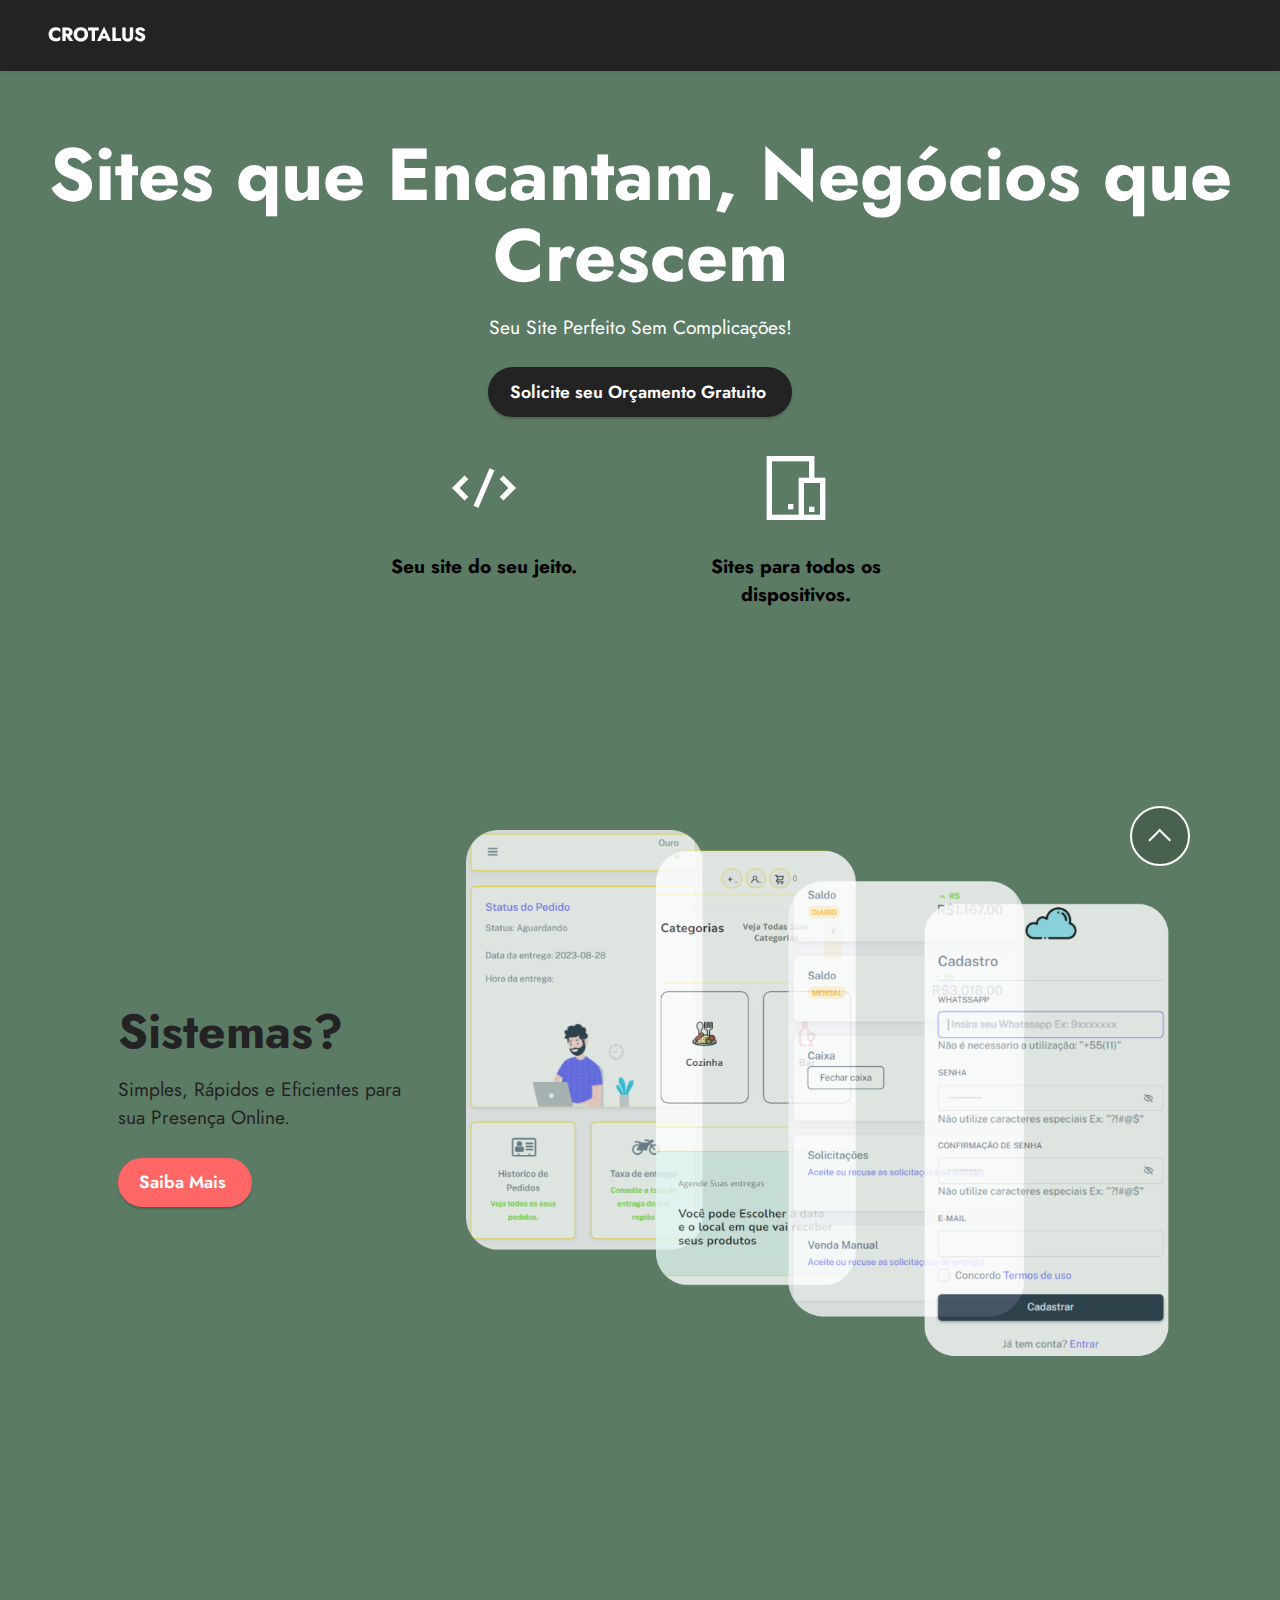
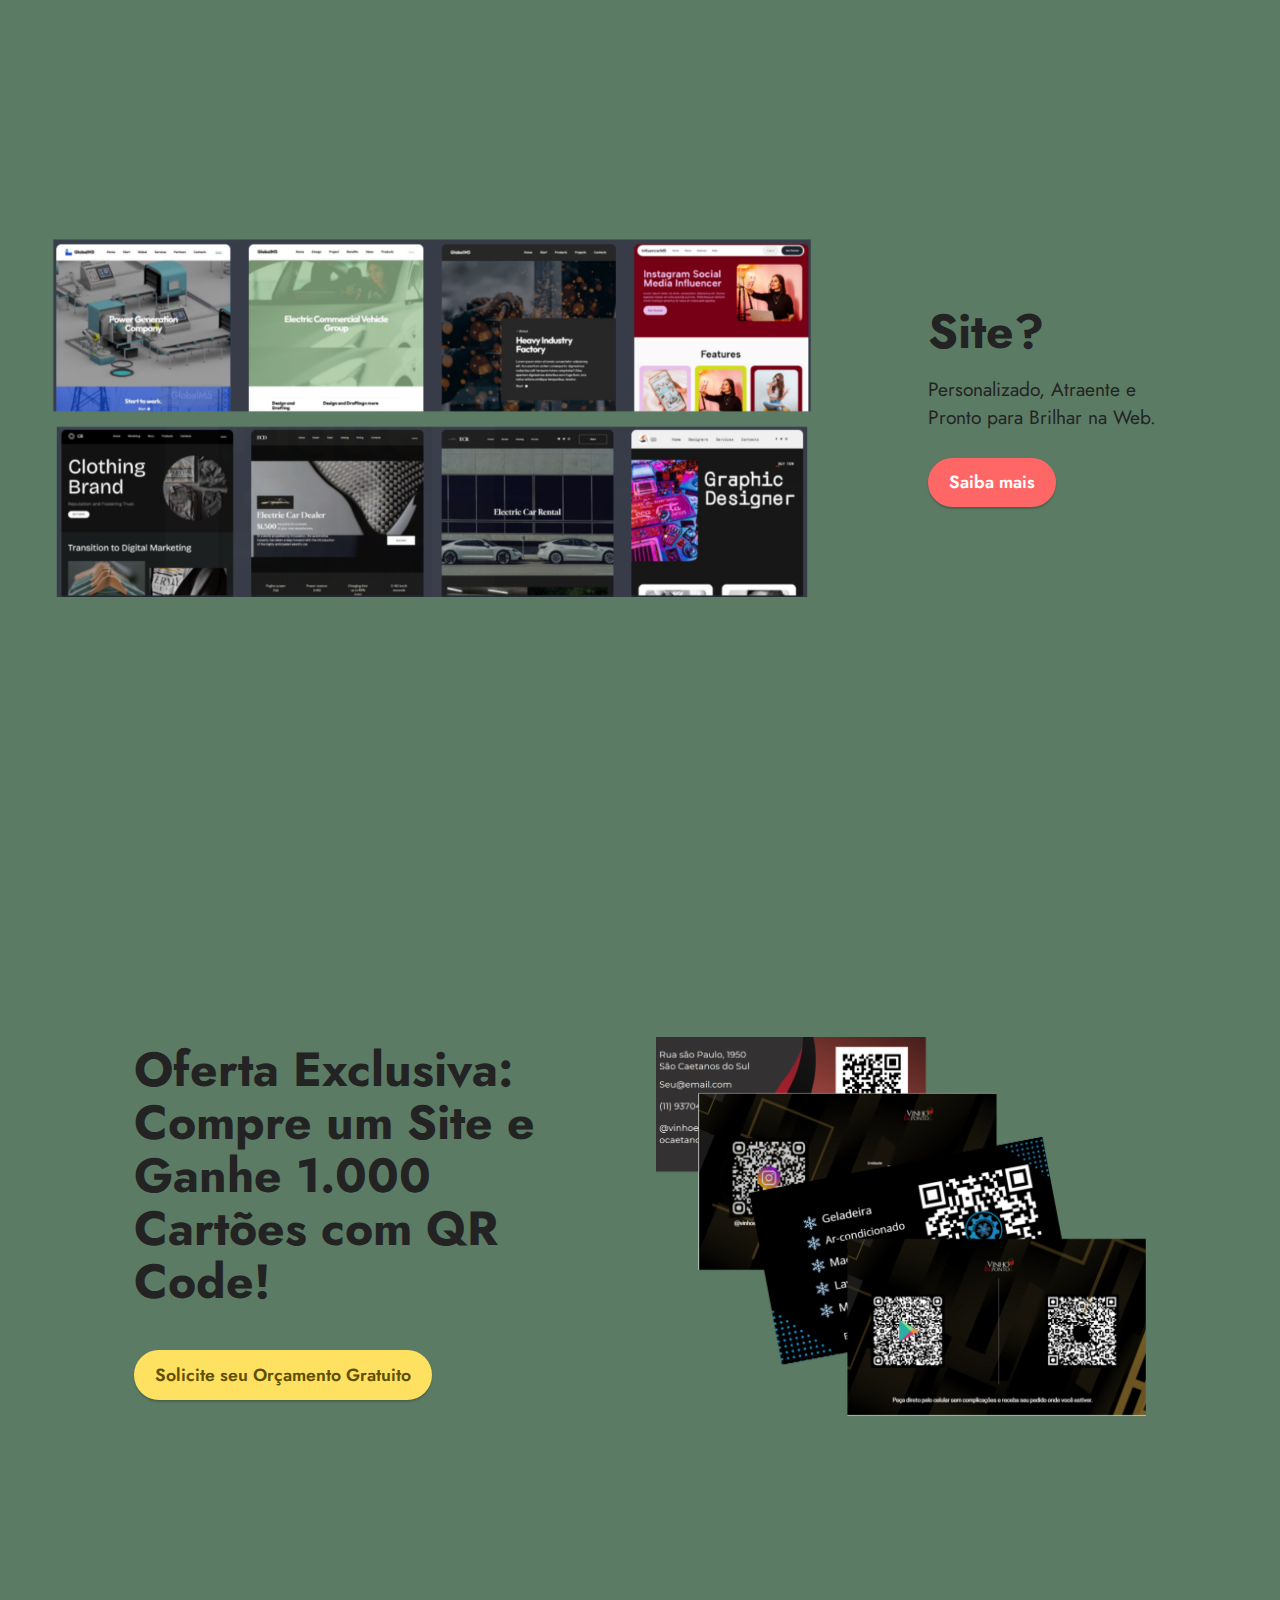
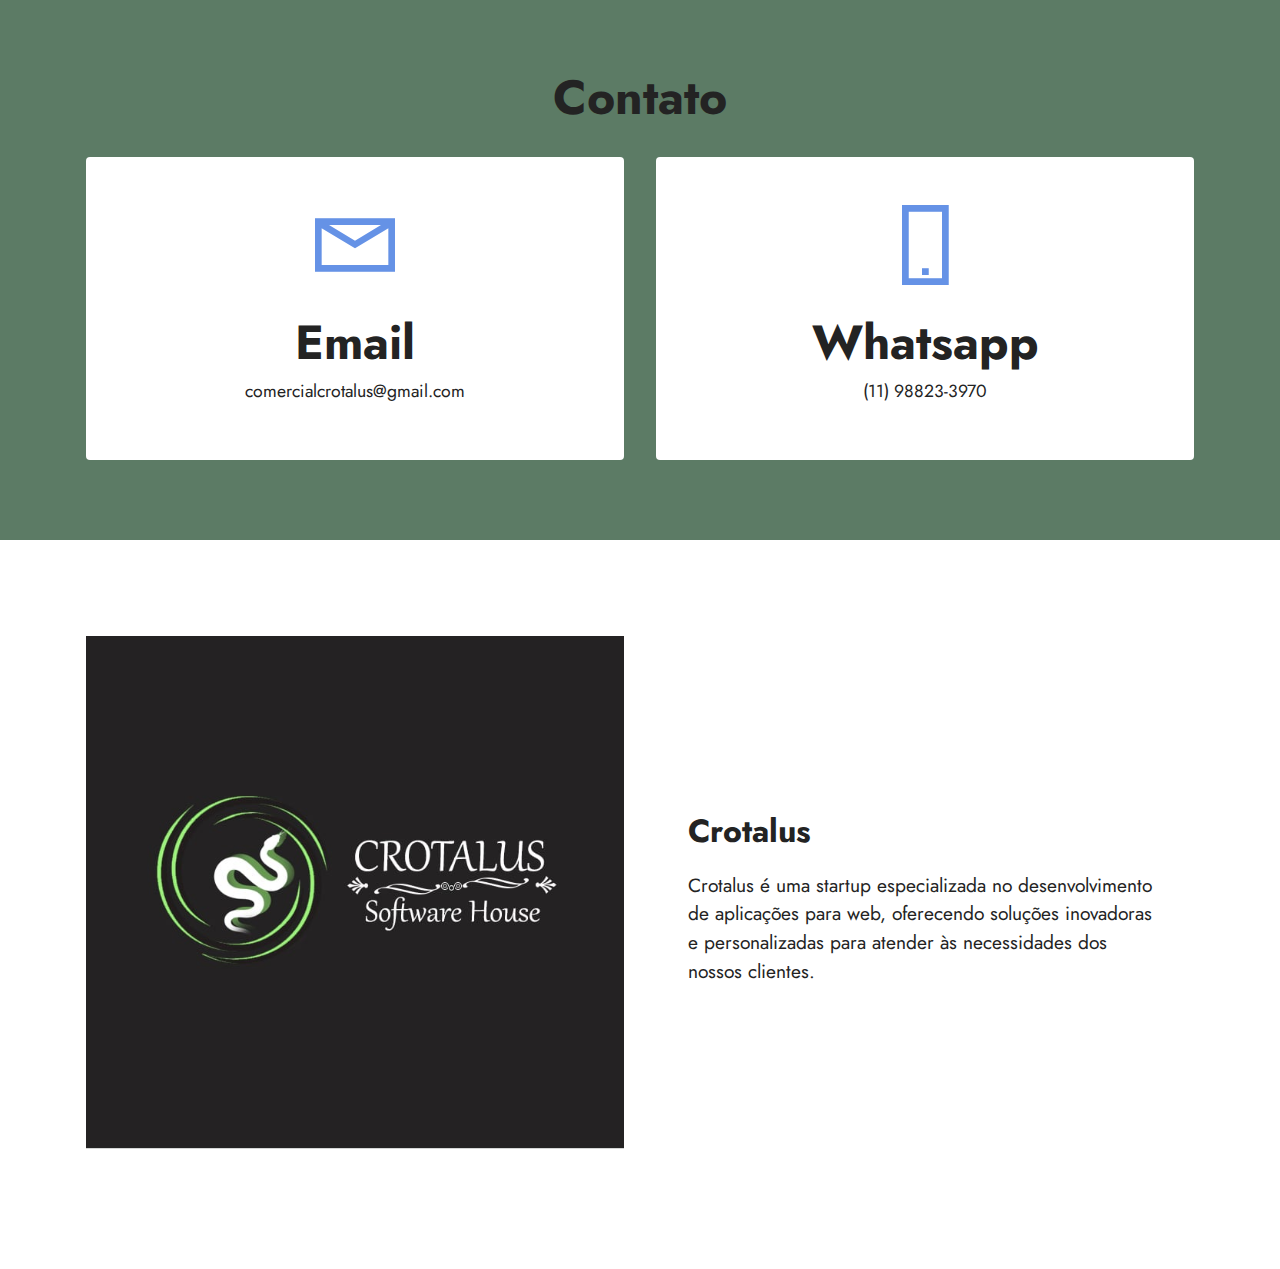
==== index.html @ 99570104 "Add files via upload" ====
<!DOCTYPE html>
<html  >
<head>
  <!-- Site made with Mobirise Website Builder v5.8.14, https://mobirise.com -->
  <meta charset="UTF-8">
  <meta http-equiv="X-UA-Compatible" content="IE=edge">
  <meta name="generator" content="Mobirise v5.8.14, mobirise.com">
  <meta name="viewport" content="width=device-width, initial-scale=1, minimum-scale=1">
  <link rel="shortcut icon" href="assets/images/logo.png" type="image/x-icon">
  <meta name="description" content="">
  
  
  <title>Crotalus</title>
  <link rel="stylesheet" href="assets/web/assets/mobirise-icons2/mobirise2.css">
  <link rel="stylesheet" href="assets/bootstrap/css/bootstrap.min.css">
  <link rel="stylesheet" href="assets/bootstrap/css/bootstrap-grid.min.css">
  <link rel="stylesheet" href="assets/bootstrap/css/bootstrap-reboot.min.css">
  <link rel="stylesheet" href="assets/animatecss/animate.css">
  <link rel="stylesheet" href="assets/dropdown/css/style.css">
  <link rel="stylesheet" href="assets/socicon/css/styles.css">
  <link rel="stylesheet" href="assets/theme/css/style.css">
  <link rel="preload" href="https://fonts.googleapis.com/css?family=Jost:100,200,300,400,500,600,700,800,900,100i,200i,300i,400i,500i,600i,700i,800i,900i&display=swap" as="style" onload="this.onload=null;this.rel='stylesheet'">
  <noscript><link rel="stylesheet" href="https://fonts.googleapis.com/css?family=Jost:100,200,300,400,500,600,700,800,900,100i,200i,300i,400i,500i,600i,700i,800i,900i&display=swap"></noscript>
  <link rel="preload" as="style" href="assets/mobirise/css/mbr-additional.css"><link rel="stylesheet" href="assets/mobirise/css/mbr-additional.css" type="text/css">

  
  
  
</head>
<body>
  
  <section data-bs-version="5.1" class="menu menu1 cid-ujg3u1qwdb" once="menu" id="menu1-0">
    

    <nav class="navbar navbar-dropdown navbar-fixed-top navbar-expand-lg">
        <div class="container-fluid">
            <div class="navbar-brand">
                
                <span class="navbar-caption-wrap"><a class="navbar-caption text-white text-primary display-7" href="index.html">CROTALUS</a></span>
            </div>
            <button class="navbar-toggler" type="button" data-toggle="collapse" data-bs-toggle="collapse" data-target="#navbarSupportedContent" data-bs-target="#navbarSupportedContent" aria-controls="navbarNavAltMarkup" aria-expanded="false" aria-label="Toggle navigation">
                <div class="hamburger">
                    <span></span>
                    <span></span>
                    <span></span>
                    <span></span>
                </div>
            </button>
         
        </div>
    </nav>
</section>

<section data-bs-version="5.1" class="header19 cid-ujg4X7g0yL" id="header19-1">

    

    
    

    <div class="container-fluid">
        <div class="media-container">
            <div class="col-md-12 align-center">
                <h1 class="mbr-section-title mbr-white mbr-bold mbr-fonts-style mb-3 display-1">Sites que Encantam, Negócios que Crescem</h1>
                <p class="mbr-text mbr-white mbr-fonts-style display-7">
                    Seu Site Perfeito Sem Complicações!
                </p>
                <div class="mbr-section-btn align-center"><a class="btn btn-black display-4" href="https://wa.me/11988233970?text=Tenho%20interesse%20em%20criar%20meu%20site">Solicite seu Orçamento Gratuito&nbsp;</a></div>

                <div class="row justify-content-center">
                    <div class="col-12 col-md-6 col-lg-3">
                        <div class="card-wrapper">
                            <div class="card-box align-center">
                                <span class="mbr-iconfont mobi-mbri-code mobi-mbri"></span>
                                <h4 class="card-title align-center mbr-black mbr-fonts-style display-7"><strong>Seu site do seu jeito.</strong><br><strong><br></strong></h4>
                            </div>
                        </div>
                    </div>
                    <div class="col-12 col-md-6 col-lg-3">
                        <div class="card-wrapper">
                            <div class="card-box align-center">
                                <span class="mbr-iconfont mobi-mbri-devices mobi-mbri" style="color: rgb(255, 255, 255); fill: rgb(255, 255, 255);"></span>
                                <h4 class="card-title align-center mbr-black mbr-fonts-style display-7"><strong>Sites para todos os dispositivos.</strong></h4>
                            </div>
                        </div>
                    </div>
                    
                    
                </div>
            </div>
        </div>
    </div>
</section>

<section data-bs-version="5.1" class="header14 cid-ujgrWVsLSY mbr-fullscreen" id="header14-2">

    

    
    

    <div class="container">
        <div class="row justify-content-center align-items-center">
            <div class="col-12 col-md-8 image-wrapper">
                <img src="assets/images/design-sem-nome-6.png" alt="Mobirise Website Builder">
            </div>
            <div class="col-12 col-md">
                <div class="text-wrapper">
                    <h1 class="mbr-section-title mbr-fonts-style mb-3 display-2"><strong>Sistemas?</strong></h1>
                    <p class="mbr-text mbr-fonts-style display-7">
                        Simples, Rápidos e Eficientes para sua Presença Online.</p>
                    <div class="mbr-section-btn mt-3"><a class="btn btn-secondary display-4" href="page1.html">Saiba Mais&nbsp;</a></div>
                </div>
            </div>
        </div>
    </div>
</section>

<section data-bs-version="5.1" class="header14 cid-ujgBYB47ic mbr-fullscreen" id="header14-3">

    

    
    

    <div class="container-fluid">
        <div class="row justify-content-center align-items-center">
            <div class="col-12 col-md-8 image-wrapper">
                <img src="assets/images/design-sem-nome-9.png" alt="Mobirise Website Builder">
            </div>
            <div class="col-12 col-md">
                <div class="text-wrapper">
                    <h1 class="mbr-section-title mbr-fonts-style mb-3 display-2">
                        <strong>Site?</strong></h1>
                    <p class="mbr-text mbr-fonts-style display-7">
                        Personalizado, Atraente e Pronto para Brilhar na Web.</p>
                    <div class="mbr-section-btn mt-3"><a class="btn btn-secondary display-4" href="page1.html">Saiba mais</a></div>
                </div>
            </div>
        </div>
    </div>
</section>

<section data-bs-version="5.1" class="features15 cid-ujgGBaRzGN" id="features16-5">

    

    
    
    <div class="container">
        <div class="content-wrapper">
            <div class="row align-items-center">
                <div class="col-12 col-lg">
                    <div class="text-wrapper">
                        <h6 class="card-title mbr-fonts-style display-2"><strong>Oferta Exclusiva: Compre um Site e Ganhe 1.000 Cartões com QR Code!</strong></h6>
                        <p class="mbr-text mbr-fonts-style mb-4 display-4"></p>
                        <div class="mbr-section-btn mt-3"><a class="btn btn-warning display-4" href="https://wa.me/11988233970?text=Tenho%20interesse%20em%20criar%20meu%20site">Solicite seu Orçamento Gratuito </a></div>
                    </div>
                </div>
                <div class="col-12 col-lg-6">
                    <div class="image-wrapper">
                        <img src="assets/images/design-sem-nome-11.png" alt="Mobirise Website Builder">
                    </div>
                </div>
            </div>
        </div>
    </div>
</section>

<section data-bs-version="5.1" class="contacts1 cid-ujhp2UwNqL" id="contacts1-7">

    

    
    
    <div class="container">
        <div class="mbr-section-head">
            <h3 class="mbr-section-title mbr-fonts-style align-center mb-0 display-2">
                <strong>Contato</strong></h3>
            
        </div>
        <div class="row justify-content-center mt-4">
            <div class="card col-12 col-lg-6">
                <div class="card-wrapper">
                    <div class="card-box align-center">
                        <div class="image-wrapper">
                            <span class="mbr-iconfont mobi-mbri-letter mobi-mbri"></span>
                        </div>
                        <h4 class="card-title mbr-fonts-style mb-2 display-2">
                            <strong>Email</strong>
                        </h4>
                        <p class="mbr-text mbr-fonts-style mb-2 display-4">
                            comercialcrotalus@gmail.com</p>
                        <h5 class="link mbr-fonts-style display-7"></h5>
                    </div>
                </div>
            </div>
            <div class="card col-12 col-lg-6">
                <div class="card-wrapper">
                    <div class="card-box align-center">
                        <div class="image-wrapper">
                            <span class="mbr-iconfont mobi-mbri-mobile-2 mobi-mbri"></span>
                        </div>
                        <h4 class="card-title mbr-fonts-style align-center mb-2 display-2"><strong>Whatsapp</strong></h4>
                        <p class="mbr-text mbr-fonts-style mb-2 display-4">(11) 98823-3970</p>
                        <h5 class="link mbr-black mbr-fonts-style display-7"></h5>
                    </div>
                </div>
            </div>
        </div>
    </div>
</section>

<section data-bs-version="5.1" class="image1 cid-ujhpdhNxj7" id="image1-8">
    

    
    

    <div class="container">
        <div class="row align-items-center">
            <div class="col-12 col-lg-6">
                <div class="image-wrapper">
                    <img src="assets/images/logo-preto-700x667.jpg" alt="Mobirise Website Builder">
                    <p class="mbr-description mbr-fonts-style pt-2 align-center display-4"></p>
                </div>
            </div>
            <div class="col-12 col-lg">
                <div class="text-wrapper">
                    <h3 class="mbr-section-title mbr-fonts-style mb-3 display-5">
                        <strong>Crotalus</strong></h3>
                    <p class="mbr-text mbr-fonts-style display-7">Crotalus é uma startup especializada no desenvolvimento de aplicações para web, oferecendo soluções inovadoras e personalizadas para atender às necessidades dos nossos clientes.</p>
                </div>
            </div>
        </div>
    </div>
 
 <div id="scrollToTop" class="scrollToTop mbr-arrow-up"><a style="text-align: center;"><i class="mbr-arrow-up-icon mbr-arrow-up-icon-cm cm-icon cm-icon-smallarrow-up"></i></a></div>
    <input name="animation" type="hidden">
  </body>
</html>
---- assets/web/assets/mobirise-icons2/mobirise2.css ----
@font-face {
  font-family: 'Moririse2';
  font-display: swap;
  src:  url('mobirise2.eot?f2bix4');
  src:  url('mobirise2.eot?f2bix4#iefix') format('embedded-opentype'),
    url('mobirise2.ttf?f2bix4') format('truetype'),
    url('mobirise2.woff?f2bix4') format('woff'),
    url('mobirise2.svg?f2bix4#mobirise2') format('svg');
  font-weight: normal;
  font-style: normal;
}

[class^="mobi-"], [class*=" mobi-"] {
  /* use !important to prevent issues with browser extensions that change fonts */
  font-family: 'Moririse2' !important;
  speak: none;
  font-style: normal;
  font-weight: normal;
  font-variant: normal;
  text-transform: none;
  line-height: 1;

  /* Better Font Rendering =========== */
  -webkit-font-smoothing: antialiased;
  -moz-osx-font-smoothing: grayscale;
}

.mobi-mbri-add-submenu:before {
  content: "\e900";
}
.mobi-mbri-alert:before {
  content: "\e901";
}
.mobi-mbri-align-center:before {
  content: "\e902";
}
.mobi-mbri-align-justify:before {
  content: "\e903";
}
.mobi-mbri-align-left:before {
  content: "\e904";
}
.mobi-mbri-align-right:before {
  content: "\e905";
}
.mobi-mbri-android:before {
  content: "\e906";
}
.mobi-mbri-apple:before {
  content: "\e907";
}
.mobi-mbri-arrow-down:before {
  content: "\e908";
}
.mobi-mbri-arrow-next:before {
  content: "\e909";
}
.mobi-mbri-arrow-prev:before {
  content: "\e90a";
}
.mobi-mbri-arrow-up:before {
  content: "\e90b";
}
.mobi-mbri-bold:before {
  content: "\e90c";
}
.mobi-mbri-bookmark:before {
  content: "\e90d";
}
.mobi-mbri-bootstrap:before {
  content: "\e90e";
}
.mobi-mbri-briefcase:before {
  content: "\e90f";
}
.mobi-mbri-browse:before {
  content: "\e910";
}
.mobi-mbri-bulleted-list:before {
  content: "\e911";
}
.mobi-mbri-calendar:before {
  content: "\e912";
}
.mobi-mbri-camera:before {
  content: "\e913";
}
.mobi-mbri-cart-add:before {
  content: "\e914";
}
.mobi-mbri-cart-full:before {
  content: "\e915";
}
.mobi-mbri-cash:before {
  content: "\e916";
}
.mobi-mbri-change-style:before {
  content: "\e917";
}
.mobi-mbri-chat:before {
  content: "\e918";
}
.mobi-mbri-clock:before {
  content: "\e919";
}
.mobi-mbri-close:before {
  content: "\e91a";
}
.mobi-mbri-cloud:before {
  content: "\e91b";
}
.mobi-mbri-code:before {
  content: "\e91c";
}
.mobi-mbri-contact-form:before {
  content: "\e91d";
}
.mobi-mbri-credit-card:before {
  content: "\e91e";
}
.mobi-mbri-cursor-click:before {
  content: "\e91f";
}
.mobi-mbri-cust-feedback:before {
  content: "\e920";
}
.mobi-mbri-database:before {
  content: "\e921";
}
.mobi-mbri-delivery:before {
  content: "\e922";
}
.mobi-mbri-desktop:before {
  content: "\e923";
}
.mobi-mbri-devices:before {
  content: "\e924";
}
.mobi-mbri-down:before {
  content: "\e925";
}
.mobi-mbri-download-2:before {
  content: "\e926";
}
.mobi-mbri-download:before {
  content: "\e927";
}
.mobi-mbri-drag-n-drop-2:before {
  content: "\e928";
}
.mobi-mbri-drag-n-drop:before {
  content: "\e929";
}
.mobi-mbri-edit-2:before {
  content: "\e92a";
}
.mobi-mbri-edit:before {
  content: "\e92b";
}
.mobi-mbri-error:before {
  content: "\e92c";
}
.mobi-mbri-extension:before {
  content: "\e92d";
}
.mobi-mbri-features:before {
  content: "\e92e";
}
.mobi-mbri-file:before {
  content: "\e92f";
}
.mobi-mbri-flag:before {
  content: "\e930";
}
.mobi-mbri-folder:before {
  content: "\e931";
}
.mobi-mbri-gift:before {
  content: "\e932";
}
.mobi-mbri-github:before {
  content: "\e933";
}
.mobi-mbri-globe-2:before {
  content: "\e934";
}
.mobi-mbri-globe:before {
  content: "\e935";
}
.mobi-mbri-growing-chart:before {
  content: "\e936";
}
.mobi-mbri-hearth:before {
  content: "\e937";
}
.mobi-mbri-help:before {
  content: "\e938";
}
.mobi-mbri-home:before {
  content: "\e939";
}
.mobi-mbri-hot-cup:before {
  content: "\e93a";
}
.mobi-mbri-idea:before {
  content: "\e93b";
}
.mobi-mbri-image-gallery:before {
  content: "\e93c";
}
.mobi-mbri-image-slider:before {
  content: "\e93d";
}
.mobi-mbri-info:before {
  content: "\e93e";
}
.mobi-mbri-italic:before {
  content: "\e93f";
}
.mobi-mbri-key:before {
  content: "\e940";
}
.mobi-mbri-laptop:before {
  content: "\e941";
}
.mobi-mbri-layers:before {
  content: "\e942";
}
.mobi-mbri-left-right:before {
  content: "\e943";
}
.mobi-mbri-left:before {
  content: "\e944";
}
.mobi-mbri-letter:before {
  content: "\e945";
}
.mobi-mbri-like:before {
  content: "\e946";
}
.mobi-mbri-link:before {
  content: "\e947";
}
.mobi-mbri-lock:before {
  content: "\e948";
}
.mobi-mbri-login:before {
  content: "\e949";
}
.mobi-mbri-logout:before {
  content: "\e94a";
}
.mobi-mbri-magic-stick:before {
  content: "\e94b";
}
.mobi-mbri-map-pin:before {
  content: "\e94c";
}
.mobi-mbri-menu:before {
  content: "\e94d";
}
.mobi-mbri-mobile-2:before {
  content: "\e94e";
}
.mobi-mbri-mobile-horizontal:before {
  content: "\e94f";
}
.mobi-mbri-mobile:before {
  content: "\e950";
}
.mobi-mbri-mobirise:before {
  content: "\e951";
}
.mobi-mbri-more-horizontal:before {
  content: "\e952";
}
.mobi-mbri-more-vertical:before {
  content: "\e953";
}
.mobi-mbri-music:before {
  content: "\e954";
}
.mobi-mbri-new-file:before {
  content: "\e955";
}
.mobi-mbri-numbered-list:before {
  content: "\e956";
}
.mobi-mbri-opened-folder:before {
  content: "\e957";
}
.mobi-mbri-pages:before {
  content: "\e958";
}
.mobi-mbri-paper-plane:before {
  content: "\e959";
}
.mobi-mbri-paperclip:before {
  content: "\e95a";
}
.mobi-mbri-phone:before {
  content: "\e95b";
}
.mobi-mbri-photo:before {
  content: "\e95c";
}
.mobi-mbri-photos:before {
  content: "\e95d";
}
.mobi-mbri-pin:before {
  content: "\e95e";
}
.mobi-mbri-play:before {
  content: "\e95f";
}
.mobi-mbri-plus:before {
  content: "\e960";
}
.mobi-mbri-preview:before {
  content: "\e961";
}
.mobi-mbri-print:before {
  content: "\e962";
}
.mobi-mbri-protect:before {
  content: "\e963";
}
.mobi-mbri-question:before {
  content: "\e964";
}
.mobi-mbri-quote-left:before {
  content: "\e965";
}
.mobi-mbri-quote-right:before {
  content: "\e966";
}
.mobi-mbri-redo:before {
  content: "\e967";
}
.mobi-mbri-refresh:before {
  content: "\e968";
}
.mobi-mbri-responsive-2:before {
  content: "\e969";
}
.mobi-mbri-responsive:before {
  content: "\e96a";
}
.mobi-mbri-right:before {
  content: "\e96b";
}
.mobi-mbri-rocket:before {
  content: "\e96c";
}
.mobi-mbri-sad-face:before {
  content: "\e96d";
}
.mobi-mbri-sale:before {
  content: "\e96e";
}
.mobi-mbri-save:before {
  content: "\e96f";
}
.mobi-mbri-search:before {
  content: "\e970";
}
.mobi-mbri-setting-2:before {
  content: "\e971";
}
.mobi-mbri-setting-3:before {
  content: "\e972";
}
.mobi-mbri-setting:before {
  content: "\e973";
}
.mobi-mbri-share:before {
  content: "\e974";
}
.mobi-mbri-shopping-bag:before {
  content: "\e975";
}
.mobi-mbri-shopping-basket:before {
  content: "\e976";
}
.mobi-mbri-shopping-cart:before {
  content: "\e977";
}
.mobi-mbri-sites:before {
  content: "\e978";
}
.mobi-mbri-smile-face:before {
  content: "\e979";
}
.mobi-mbri-speed:before {
  content: "\e97a";
}
.mobi-mbri-star:before {
  content: "\e97b";
}
.mobi-mbri-success:before {
  content: "\e97c";
}
.mobi-mbri-sun:before {
  content: "\e97d";
}
.mobi-mbri-sun2:before {
  content: "\e97e";
}
.mobi-mbri-tablet-vertical:before {
  content: "\e97f";
}
.mobi-mbri-tablet:before {
  content: "\e980";
}
.mobi-mbri-target:before {
  content: "\e981";
}
.mobi-mbri-timer:before {
  content: "\e982";
}
.mobi-mbri-to-ftp:before {
  content: "\e983";
}
.mobi-mbri-to-local-drive:before {
  content: "\e984";
}
.mobi-mbri-touch-swipe:before {
  content: "\e985";
}
.mobi-mbri-touch:before {
  content: "\e986";
}
.mobi-mbri-trash:before {
  content: "\e987";
}
.mobi-mbri-underline:before {
  content: "\e988";
}
.mobi-mbri-undo:before {
  content: "\e989";
}
.mobi-mbri-unlink:before {
  content: "\e98a";
}
.mobi-mbri-unlock:before {
  content: "\e98b";
}
.mobi-mbri-up-down:before {
  content: "\e98c";
}
.mobi-mbri-up:before {
  content: "\e98d";
}
.mobi-mbri-update:before {
  content: "\e98e";
}
.mobi-mbri-upload-2:before {
  content: "\e98f";
}
.mobi-mbri-upload:before {
  content: "\e990";
}
.mobi-mbri-user-2:before {
  content: "\e991";
}
.mobi-mbri-user:before {
  content: "\e992";
}
.mobi-mbri-users:before {
  content: "\e993";
}
.mobi-mbri-video-play:before {
  content: "\e994";
}
.mobi-mbri-video:before {
  content: "\e995";
}
.mobi-mbri-watch:before {
  content: "\e996";
}
.mobi-mbri-website-theme-2:before {
  content: "\e997";
}
.mobi-mbri-website-theme:before {
  content: "\e998";
}
.mobi-mbri-wifi:before {
  content: "\e999";
}
.mobi-mbri-windows:before {
  content: "\e99a";
}
.mobi-mbri-zoom-in:before {
  content: "\e99b";
}
.mobi-mbri-zoom-out:before {
  content: "\e99c";
}
---- assets/dropdown/css/style.css ----
.navbar-dropdown {
  left: 0;
  padding: 0;
  position: absolute;
  right: 0;
  top: 0;
  transition: all 0.45s ease;
  z-index: 1030;
  background: #282828; }
  .navbar-dropdown .navbar-logo {
    margin-right: 0.8rem;
    transition: margin 0.3s ease-in-out;
    vertical-align: middle; }
    .navbar-dropdown .navbar-logo img {
      height: 3.125rem;
      transition: all 0.3s ease-in-out; }
    .navbar-dropdown .navbar-logo.mbr-iconfont {
      font-size: 3.125rem;
      line-height: 3.125rem; }
  .navbar-dropdown .navbar-caption {
    font-weight: 700;
    white-space: normal;
    vertical-align: -4px;
    line-height: 3.125rem !important; }
    .navbar-dropdown .navbar-caption, .navbar-dropdown .navbar-caption:hover {
      color: inherit;
      text-decoration: none; }
  .navbar-dropdown .mbr-iconfont + .navbar-caption {
    vertical-align: -1px; }
  .navbar-dropdown.navbar-fixed-top {
    position: fixed; }
  .navbar-dropdown .navbar-brand span {
    vertical-align: -4px; }
  .navbar-dropdown.bg-color.transparent {
    background: none; }
  .navbar-dropdown.navbar-short .navbar-brand {
    padding: 0.625rem 0; }
    .navbar-dropdown.navbar-short .navbar-brand span {
      vertical-align: -1px; }
  .navbar-dropdown.navbar-short .navbar-caption {
    line-height: 2.375rem !important;
    vertical-align: -2px; }
  .navbar-dropdown.navbar-short .navbar-logo {
    margin-right: 0.5rem; }
    .navbar-dropdown.navbar-short .navbar-logo img {
      height: 2.375rem; }
    .navbar-dropdown.navbar-short .navbar-logo.mbr-iconfont {
      font-size: 2.375rem;
      line-height: 2.375rem; }
  .navbar-dropdown.navbar-short .mbr-table-cell {
    height: 3.625rem; }
  .navbar-dropdown .navbar-close {
    left: 0.6875rem;
    position: fixed;
    top: 0.75rem;
    z-index: 1000; }
  .navbar-dropdown .hamburger-icon {
    content: "";
    display: inline-block;
    vertical-align: middle;
    width: 16px;
    -webkit-box-shadow: 0 -6px 0 1px #282828,0 0 0 1px #282828,0 6px 0 1px #282828;
    -moz-box-shadow: 0 -6px 0 1px #282828,0 0 0 1px #282828,0 6px 0 1px #282828;
    box-shadow: 0 -6px 0 1px #282828,0 0 0 1px #282828,0 6px 0 1px #282828; }

.dropdown-menu .dropdown-toggle[data-toggle="dropdown-submenu"]::after {
  border-bottom: 0.35em solid transparent;
  border-left: 0.35em solid;
  border-right: 0;
  border-top: 0.35em solid transparent;
  margin-left: 0.3rem; }

.dropdown-menu .dropdown-item:focus {
  outline: 0; }

.nav-dropdown {
  font-size: 0.75rem;
  font-weight: 500;
  height: auto !important; }
  .nav-dropdown .nav-btn {
    padding-left: 1rem; }
  .nav-dropdown .link {
    margin: .667em 1.667em;
    font-weight: 500;
    padding: 0;
    transition: color .2s ease-in-out; }
    .nav-dropdown .link.dropdown-toggle {
      margin-right: 2.583em; }
      .nav-dropdown .link.dropdown-toggle::after {
        margin-left: .25rem;
        border-top: 0.35em solid;
        border-right: 0.35em solid transparent;
        border-left: 0.35em solid transparent;
        border-bottom: 0; }
      .nav-dropdown .link.dropdown-toggle[aria-expanded="true"] {
        margin: 0;
        padding: 0.667em 3.263em  0.667em 1.667em; }
  .nav-dropdown .link::after,
  .nav-dropdown .dropdown-item::after {
    color: inherit; }
  .nav-dropdown .btn {
    font-size: 0.75rem;
    font-weight: 700;
    letter-spacing: 0;
    margin-bottom: 0;
    padding-left: 1.25rem;
    padding-right: 1.25rem; }
  .nav-dropdown .dropdown-menu {
    border-radius: 0;
    border: 0;
    left: 0;
    margin: 0;
    padding-bottom: 1.25rem;
    padding-top: 1.25rem;
    position: relative; }
  .nav-dropdown .dropdown-submenu {
    margin-left: 0.125rem;
    top: 0; }
  .nav-dropdown .dropdown-item {
    font-weight: 500;
    line-height: 2;
    padding: 0.3846em 4.615em 0.3846em 1.5385em;
    position: relative;
    transition: color .2s ease-in-out, background-color .2s ease-in-out; }
    .nav-dropdown .dropdown-item::after {
      margin-top: -0.3077em;
      position: absolute;
      right: 1.1538em;
      top: 50%; }
    .nav-dropdown .dropdown-item:focus, .nav-dropdown .dropdown-item:hover {
      background: none; }

@media (max-width: 767px) {
  .nav-dropdown.navbar-toggleable-sm {
    bottom: 0;
    display: none;
    left: 0;
    overflow-x: hidden;
    position: fixed;
    top: 0;
    transform: translateX(-100%);
    -ms-transform: translateX(-100%);
    -webkit-transform: translateX(-100%);
    width: 18.75rem;
    z-index: 999; } }
.nav-dropdown.navbar-toggleable-xl {
  bottom: 0;
  display: none;
  left: 0;
  overflow-x: hidden;
  position: fixed;
  top: 0;
  transform: translateX(-100%);
  -ms-transform: translateX(-100%);
  -webkit-transform: translateX(-100%);
  width: 18.75rem;
  z-index: 999; }

.nav-dropdown-sm {
  display: block !important;
  overflow-x: hidden;
  overflow: auto;
  padding-top: 3.875rem; }
  .nav-dropdown-sm::after {
    content: "";
    display: block;
    height: 3rem;
    width: 100%; }
  .nav-dropdown-sm.collapse.in ~ .navbar-close {
    display: block !important; }
  .nav-dropdown-sm.collapsing, .nav-dropdown-sm.collapse.in {
    transform: translateX(0);
    -ms-transform: translateX(0);
    -webkit-transform: translateX(0);
    transition: all 0.25s ease-out;
    -webkit-transition: all 0.25s ease-out;
    background: #282828; }
  .nav-dropdown-sm.collapsing[aria-expanded="false"] {
    transform: translateX(-100%);
    -ms-transform: translateX(-100%);
    -webkit-transform: translateX(-100%); }
  .nav-dropdown-sm .nav-item {
    display: block;
    margin-left: 0 !important;
    padding-left: 0; }
  .nav-dropdown-sm .link,
  .nav-dropdown-sm .dropdown-item {
    border-top: 1px dotted rgba(255, 255, 255, 0.1);
    font-size: 0.8125rem;
    line-height: 1.6;
    margin: 0 !important;
    padding: 0.875rem 2.4rem 0.875rem 1.5625rem !important;
    position: relative;
    white-space: normal; }
    .nav-dropdown-sm .link:focus, .nav-dropdown-sm .link:hover,
    .nav-dropdown-sm .dropdown-item:focus,
    .nav-dropdown-sm .dropdown-item:hover {
      background: rgba(0, 0, 0, 0.2) !important;
      color: #c0a375; }
  .nav-dropdown-sm .nav-btn {
    position: relative;
    padding: 1.5625rem 1.5625rem 0 1.5625rem; }
    .nav-dropdown-sm .nav-btn::before {
      border-top: 1px dotted rgba(255, 255, 255, 0.1);
      content: "";
      left: 0;
      position: absolute;
      top: 0;
      width: 100%; }
    .nav-dropdown-sm .nav-btn + .nav-btn {
      padding-top: 0.625rem; }
      .nav-dropdown-sm .nav-btn + .nav-btn::before {
        display: none; }
  .nav-dropdown-sm .btn {
    padding: 0.625rem 0; }
  .nav-dropdown-sm .dropdown-toggle[data-toggle="dropdown-submenu"]::after {
    margin-left: .25rem;
    border-top: 0.35em solid;
    border-right: 0.35em solid transparent;
    border-left: 0.35em solid transparent;
    border-bottom: 0; }
  .nav-dropdown-sm .dropdown-toggle[data-toggle="dropdown-submenu"][aria-expanded="true"]::after {
    border-top: 0;
    border-right: 0.35em solid transparent;
    border-left: 0.35em solid transparent;
    border-bottom: 0.35em solid; }
  .nav-dropdown-sm .dropdown-menu {
    margin: 0;
    padding: 0;
    position: relative;
    top: 0;
    left: 0;
    width: 100%;
    border: 0;
    float: none;
    border-radius: 0;
    background: none; }
  .nav-dropdown-sm .dropdown-submenu {
    left: 100%;
    margin-left: 0.125rem;
    margin-top: -1.25rem;
    top: 0; }

.navbar-toggleable-sm .nav-dropdown .dropdown-menu {
  position: absolute; }

.navbar-toggleable-sm .nav-dropdown .dropdown-submenu {
  left: 100%;
  margin-left: 0.125rem;
  margin-top: -1.25rem;
  top: 0; }

.navbar-toggleable-sm.opened .nav-dropdown .dropdown-menu {
  position: relative; }

.navbar-toggleable-sm.opened .nav-dropdown .dropdown-submenu {
  left: 0;
  margin-left: 00rem;
  margin-top: 0rem;
  top: 0; }

.is-builder .nav-dropdown.collapsing {
  transition: none !important; }
---- assets/socicon/css/styles.css ----
@charset "UTF-8";

@font-face {
  font-family: 'Socicon';
  src:  url('../fonts/socicon.eot');
  src:  url('../fonts/socicon.eot?#iefix') format('embedded-opentype'),
    url('../fonts/socicon.woff2') format('woff2'),
    url('../fonts/socicon.ttf') format('truetype'),
    url('../fonts/socicon.woff') format('woff'),
    url('../fonts/socicon.svg#socicon') format('svg');
  font-weight: normal;
  font-style: normal;
  font-display: swap;
}

[data-icon]:before {
  font-family: "socicon" !important;
  content: attr(data-icon);
  font-style: normal !important;
  font-weight: normal !important;
  font-variant: normal !important;
  text-transform: none !important;
  speak: none;
  line-height: 1;
  -webkit-font-smoothing: antialiased;
  -moz-osx-font-smoothing: grayscale;
}

[class^="socicon-"], [class*=" socicon-"] {
  /* use !important to prevent issues with browser extensions that change fonts */
  font-family: 'Socicon' !important;
  speak: none;
  font-style: normal;
  font-weight: normal;
  font-variant: normal;
  text-transform: none;
  line-height: 1;

  /* Better Font Rendering =========== */
  -webkit-font-smoothing: antialiased;
  -moz-osx-font-smoothing: grayscale;
}

.socicon-eitaa:before {
  content: "\e97c";
}
.socicon-soroush:before {
  content: "\e97d";
}
.socicon-bale:before {
  content: "\e97e";
}
.socicon-zazzle:before {
  content: "\e97b";
}
.socicon-society6:before {
  content: "\e97a";
}
.socicon-redbubble:before {
  content: "\e979";
}
.socicon-avvo:before {
  content: "\e978";
}
.socicon-stitcher:before {
  content: "\e977";
}
.socicon-googlehangouts:before {
  content: "\e974";
}
.socicon-dlive:before {
  content: "\e975";
}
.socicon-vsco:before {
  content: "\e976";
}
.socicon-flipboard:before {
  content: "\e973";
}
.socicon-ubuntu:before {
  content: "\e958";
}
.socicon-artstation:before {
  content: "\e959";
}
.socicon-invision:before {
  content: "\e95a";
}
.socicon-torial:before {
  content: "\e95b";
}
.socicon-collectorz:before {
  content: "\e95c";
}
.socicon-seenthis:before {
  content: "\e95d";
}
.socicon-googleplaymusic:before {
  content: "\e95e";
}
.socicon-debian:before {
  content: "\e95f";
}
.socicon-filmfreeway:before {
  content: "\e960";
}
.socicon-gnome:before {
  content: "\e961";
}
.socicon-itchio:before {
  content: "\e962";
}
.socicon-jamendo:before {
  content: "\e963";
}
.socicon-mix:before {
  content: "\e964";
}
.socicon-sharepoint:before {
  content: "\e965";
}
.socicon-tinder:before {
  content: "\e966";
}
.socicon-windguru:before {
  content: "\e967";
}
.socicon-cdbaby:before {
  content: "\e968";
}
.socicon-elementaryos:before {
  content: "\e969";
}
.socicon-stage32:before {
  content: "\e96a";
}
.socicon-tiktok:before {
  content: "\e96b";
}
.socicon-gitter:before {
  content: "\e96c";
}
.socicon-letterboxd:before {
  content: "\e96d";
}
.socicon-threema:before {
  content: "\e96e";
}
.socicon-splice:before {
  content: "\e96f";
}
.socicon-metapop:before {
  content: "\e970";
}
.socicon-naver:before {
  content: "\e971";
}
.socicon-remote:before {
  content: "\e972";
}
.socicon-internet:before {
  content: "\e957";
}
.socicon-moddb:before {
  content: "\e94b";
}
.socicon-indiedb:before {
  content: "\e94c";
}
.socicon-traxsource:before {
  content: "\e94d";
}
.socicon-gamefor:before {
  content: "\e94e";
}
.socicon-pixiv:before {
  content: "\e94f";
}
.socicon-myanimelist:before {
  content: "\e950";
}
.socicon-blackberry:before {
  content: "\e951";
}
.socicon-wickr:before {
  content: "\e952";
}
.socicon-spip:before {
  content: "\e953";
}
.socicon-napster:before {
  content: "\e954";
}
.socicon-beatport:before {
  content: "\e955";
}
.socicon-hackerone:before {
  content: "\e956";
}
.socicon-hackernews:before {
  content: "\e946";
}
.socicon-smashwords:before {
  content: "\e947";
}
.socicon-kobo:before {
  content: "\e948";
}
.socicon-bookbub:before {
  content: "\e949";
}
.socicon-mailru:before {
  content: "\e94a";
}
.socicon-gitlab:before {
  content: "\e945";
}
.socicon-instructables:before {
  content: "\e944";
}
.socicon-portfolio:before {
  content: "\e943";
}
.socicon-codered:before {
  content: "\e940";
}
.socicon-origin:before {
  content: "\e941";
}
.socicon-nextdoor:before {
  content: "\e942";
}
.socicon-udemy:before {
  content: "\e93f";
}
.socicon-livemaster:before {
  content: "\e93e";
}
.socicon-crunchbase:before {
  content: "\e93b";
}
.socicon-homefy:before {
  content: "\e93c";
}
.socicon-calendly:before {
  content: "\e93d";
}
.socicon-realtor:before {
  content: "\e90f";
}
.socicon-tidal:before {
  content: "\e910";
}
.socicon-qobuz:before {
  content: "\e911";
}
.socicon-natgeo:before {
  content: "\e912";
}
.socicon-mastodon:before {
  content: "\e913";
}
.socicon-unsplash:before {
  content: "\e914";
}
.socicon-homeadvisor:before {
  content: "\e915";
}
.socicon-angieslist:before {
  content: "\e916";
}
.socicon-codepen:before {
  content: "\e917";
}
.socicon-slack:before {
  content: "\e918";
}
.socicon-openaigym:before {
  content: "\e919";
}
.socicon-logmein:before {
  content: "\e91a";
}
.socicon-fiverr:before {
  content: "\e91b";
}
.socicon-gotomeeting:before {
  content: "\e91c";
}
.socicon-aliexpress:before {
  content: "\e91d";
}
.socicon-guru:before {
  content: "\e91e";
}
.socicon-appstore:before {
  content: "\e91f";
}
.socicon-homes:before {
  content: "\e920";
}
.socicon-zoom:before {
  content: "\e921";
}
.socicon-alibaba:before {
  content: "\e922";
}
.socicon-craigslist:before {
  content: "\e923";
}
.socicon-wix:before {
  content: "\e924";
}
.socicon-redfin:before {
  content: "\e925";
}
.socicon-googlecalendar:before {
  content: "\e926";
}
.socicon-shopify:before {
  content: "\e927";
}
.socicon-freelancer:before {
  content: "\e928";
}
.socicon-seedrs:before {
  content: "\e929";
}
.socicon-bing:before {
  content: "\e92a";
}
.socicon-doodle:before {
  content: "\e92b";
}
.socicon-bonanza:before {
  content: "\e92c";
}
.socicon-squarespace:before {
  content: "\e92d";
}
.socicon-toptal:before {
  content: "\e92e";
}
.socicon-gust:before {
  content: "\e92f";
}
.socicon-ask:before {
  content: "\e930";
}
.socicon-trulia:before {
  content: "\e931";
}
.socicon-loomly:before {
  content: "\e932";
}
.socicon-ghost:before {
  content: "\e933";
}
.socicon-upwork:before {
  content: "\e934";
}
.socicon-fundable:before {
  content: "\e935";
}
.socicon-booking:before {
  content: "\e936";
}
.socicon-googlemaps:before {
  content: "\e937";
}
.socicon-zillow:before {
  content: "\e938";
}
.socicon-niconico:before {
  content: "\e939";
}
.socicon-toneden:before {
  content: "\e93a";
}
.socicon-augment:before {
  content: "\e908";
}
.socicon-bitbucket:before {
  content: "\e909";
}
.socicon-fyuse:before {
  content: "\e90a";
}
.socicon-yt-gaming:before {
  content: "\e90b";
}
.socicon-sketchfab:before {
  content: "\e90c";
}
.socicon-mobcrush:before {
  content: "\e90d";
}
.socicon-microsoft:before {
  content: "\e90e";
}
.socicon-pandora:before {
  content: "\e907";
}
.socicon-messenger:before {
  content: "\e906";
}
.socicon-gamewisp:before {
  content: "\e905";
}
.socicon-bloglovin:before {
  content: "\e904";
}
.socicon-tunein:before {
  content: "\e903";
}
.socicon-gamejolt:before {
  content: "\e901";
}
.socicon-trello:before {
  content: "\e902";
}
.socicon-spreadshirt:before {
  content: "\e900";
}
.socicon-500px:before {
  content: "\e000";
}
.socicon-8tracks:before {
  content: "\e001";
}
.socicon-airbnb:before {
  content: "\e002";
}
.socicon-alliance:before {
  content: "\e003";
}
.socicon-amazon:before {
  content: "\e004";
}
.socicon-amplement:before {
  content: "\e005";
}
.socicon-android:before {
  content: "\e006";
}
.socicon-angellist:before {
  content: "\e007";
}
.socicon-apple:before {
  content: "\e008";
}
.socicon-appnet:before {
  content: "\e009";
}
.socicon-baidu:before {
  content: "\e00a";
}
.socicon-bandcamp:before {
  content: "\e00b";
}
.socicon-battlenet:before {
  content: "\e00c";
}
.socicon-mixer:before {
  content: "\e00d";
}
.socicon-bebee:before {
  content: "\e00e";
}
.socicon-bebo:before {
  content: "\e00f";
}
.socicon-behance:before {
  content: "\e010";
}
.socicon-blizzard:before {
  content: "\e011";
}
.socicon-blogger:before {
  content: "\e012";
}
.socicon-buffer:before {
  content: "\e013";
}
.socicon-chrome:before {
  content: "\e014";
}
.socicon-coderwall:before {
  content: "\e015";
}
.socicon-curse:before {
  content: "\e016";
}
.socicon-dailymotion:before {
  content: "\e017";
}
.socicon-deezer:before {
  content: "\e018";
}
.socicon-delicious:before {
  content: "\e019";
}
.socicon-deviantart:before {
  content: "\e01a";
}
.socicon-diablo:before {
  content: "\e01b";
}
.socicon-digg:before {
  content: "\e01c";
}
.socicon-discord:before {
  content: "\e01d";
}
.socicon-disqus:before {
  content: "\e01e";
}
.socicon-douban:before {
  content: "\e01f";
}
.socicon-draugiem:before {
  content: "\e020";
}
.socicon-dribbble:before {
  content: "\e021";
}
.socicon-drupal:before {
  content: "\e022";
}
.socicon-ebay:before {
  content: "\e023";
}
.socicon-ello:before {
  content: "\e024";
}
.socicon-endomodo:before {
  content: "\e025";
}
.socicon-envato:before {
  content: "\e026";
}
.socicon-etsy:before {
  content: "\e027";
}
.socicon-facebook:before {
  content: "\e028";
}
.socicon-feedburner:before {
  content: "\e029";
}
.socicon-filmweb:before {
  content: "\e02a";
}
.socicon-firefox:before {
  content: "\e02b";
}
.socicon-flattr:before {
  content: "\e02c";
}
.socicon-flickr:before {
  content: "\e02d";
}
.socicon-formulr:before {
  content: "\e02e";
}
.socicon-forrst:before {
  content: "\e02f";
}
.socicon-foursquare:before {
  content: "\e030";
}
.socicon-friendfeed:before {
  content: "\e031";
}
.socicon-github:before {
  content: "\e032";
}
.socicon-goodreads:before {
  content: "\e033";
}
.socicon-google:before {
  content: "\e034";
}
.socicon-googlescholar:before {
  content: "\e035";
}
.socicon-googlegroups:before {
  content: "\e036";
}
.socicon-googlephotos:before {
  content: "\e037";
}
.socicon-googleplus:before {
  content: "\e038";
}
.socicon-grooveshark:before {
  content: "\e039";
}
.socicon-hackerrank:before {
  content: "\e03a";
}
.socicon-hearthstone:before {
  content: "\e03b";
}
.socicon-hellocoton:before {
  content: "\e03c";
}
.socicon-heroes:before {
  content: "\e03d";
}
.socicon-smashcast:before {
  content: "\e03e";
}
.socicon-horde:before {
  content: "\e03f";
}
.socicon-houzz:before {
  content: "\e040";
}
.socicon-icq:before {
  content: "\e041";
}
.socicon-identica:before {
  content: "\e042";
}
.socicon-imdb:before {
  content: "\e043";
}
.socicon-instagram:before {
  content: "\e044";
}
.socicon-issuu:before {
  content: "\e045";
}
.socicon-istock:before {
  content: "\e046";
}
.socicon-itunes:before {
  content: "\e047";
}
.socicon-keybase:before {
  content: "\e048";
}
.socicon-lanyrd:before {
  content: "\e049";
}
.socicon-lastfm:before {
  content: "\e04a";
}
.socicon-line:before {
  content: "\e04b";
}
.socicon-linkedin:before {
  content: "\e04c";
}
.socicon-livejournal:before {
  content: "\e04d";
}
.socicon-lyft:before {
  content: "\e04e";
}
.socicon-macos:before {
  content: "\e04f";
}
.socicon-mail:before {
  content: "\e050";
}
.socicon-medium:before {
  content: "\e051";
}
.socicon-meetup:before {
  content: "\e052";
}
.socicon-mixcloud:before {
  content: "\e053";
}
.socicon-modelmayhem:before {
  content: "\e054";
}
.socicon-mumble:before {
  content: "\e055";
}
.socicon-myspace:before {
  content: "\e056";
}
.socicon-newsvine:before {
  content: "\e057";
}
.socicon-nintendo:before {
  content: "\e058";
}
.socicon-npm:before {
  content: "\e059";
}
.socicon-odnoklassniki:before {
  content: "\e05a";
}
.socicon-openid:before {
  content: "\e05b";
}
.socicon-opera:before {
  content: "\e05c";
}
.socicon-outlook:before {
  content: "\e05d";
}
.socicon-overwatch:before {
  content: "\e05e";
}
.socicon-patreon:before {
  content: "\e05f";
}
.socicon-paypal:before {
  content: "\e060";
}
.socicon-periscope:before {
  content: "\e061";
}
.socicon-persona:before {
  content: "\e062";
}
.socicon-pinterest:before {
  content: "\e063";
}
.socicon-play:before {
  content: "\e064";
}
.socicon-player:before {
  content: "\e065";
}
.socicon-playstation:before {
  content: "\e066";
}
.socicon-pocket:before {
  content: "\e067";
}
.socicon-qq:before {
  content: "\e068";
}
.socicon-quora:before {
  content: "\e069";
}
.socicon-raidcall:before {
  content: "\e06a";
}
.socicon-ravelry:before {
  content: "\e06b";
}
.socicon-reddit:before {
  content: "\e06c";
}
.socicon-renren:before {
  content: "\e06d";
}
.socicon-researchgate:before {
  content: "\e06e";
}
.socicon-residentadvisor:before {
  content: "\e06f";
}
.socicon-reverbnation:before {
  content: "\e070";
}
.socicon-rss:before {
  content: "\e071";
}
.socicon-sharethis:before {
  content: "\e072";
}
.socicon-skype:before {
  content: "\e073";
}
.socicon-slideshare:before {
  content: "\e074";
}
.socicon-smugmug:before {
  content: "\e075";
}
.socicon-snapchat:before {
  content: "\e076";
}
.socicon-songkick:before {
  content: "\e077";
}
.socicon-soundcloud:before {
  content: "\e078";
}
.socicon-spotify:before {
  content: "\e079";
}
.socicon-stackexchange:before {
  content: "\e07a";
}
.socicon-stackoverflow:before {
  content: "\e07b";
}
.socicon-starcraft:before {
  content: "\e07c";
}
.socicon-stayfriends:before {
  content: "\e07d";
}
.socicon-steam:before {
  content: "\e07e";
}
.socicon-storehouse:before {
  content: "\e07f";
}
.socicon-strava:before {
  content: "\e080";
}
.socicon-streamjar:before {
  content: "\e081";
}
.socicon-stumbleupon:before {
  content: "\e082";
}
.socicon-swarm:before {
  content: "\e083";
}
.socicon-teamspeak:before {
  content: "\e084";
}
.socicon-teamviewer:before {
  content: "\e085";
}
.socicon-technorati:before {
  content: "\e086";
}
.socicon-telegram:before {
  content: "\e087";
}
.socicon-tripadvisor:before {
  content: "\e088";
}
.socicon-tripit:before {
  content: "\e089";
}
.socicon-triplej:before {
  content: "\e08a";
}
.socicon-tumblr:before {
  content: "\e08b";
}
.socicon-twitch:before {
  content: "\e08c";
}
.socicon-twitter:before {
  content: "\e08d";
}
.socicon-uber:before {
  content: "\e08e";
}
.socicon-ventrilo:before {
  content: "\e08f";
}
.socicon-viadeo:before {
  content: "\e090";
}
.socicon-viber:before {
  content: "\e091";
}
.socicon-viewbug:before {
  content: "\e092";
}
.socicon-vimeo:before {
  content: "\e093";
}
.socicon-vine:before {
  content: "\e094";
}
.socicon-vkontakte:before {
  content: "\e095";
}
.socicon-warcraft:before {
  content: "\e096";
}
.socicon-wechat:before {
  content: "\e097";
}
.socicon-weibo:before {
  content: "\e098";
}
.socicon-whatsapp:before {
  content: "\e099";
}
.socicon-wikipedia:before {
  content: "\e09a";
}
.socicon-windows:before {
  content: "\e09b";
}
.socicon-wordpress:before {
  content: "\e09c";
}
.socicon-wykop:before {
  content: "\e09d";
}
.socicon-xbox:before {
  content: "\e09e";
}
.socicon-xing:before {
  content: "\e09f";
}
.socicon-yahoo:before {
  content: "\e0a0";
}
.socicon-yammer:before {
  content: "\e0a1";
}
.socicon-yandex:before {
  content: "\e0a2";
}
.socicon-yelp:before {
  content: "\e0a3";
}
.socicon-younow:before {
  content: "\e0a4";
}
.socicon-youtube:before {
  content: "\e0a5";
}
.socicon-zapier:before {
  content: "\e0a6";
}
.socicon-zerply:before {
  content: "\e0a7";
}
.socicon-zomato:before {
  content: "\e0a8";
}
.socicon-zynga:before {
  content: "\e0a9";
}
---- assets/theme/css/style.css ----
@charset "UTF-8";
section {
  background-color: #ffffff;
}

body {
  font-style: normal;
  line-height: 1.5;
  font-weight: 400;
  color: #232323;
  position: relative;
}

button {
  background-color: transparent;
  border-color: transparent;
}

section,
.container,
.container-fluid {
  position: relative;
  word-wrap: break-word;
}

a.mbr-iconfont:hover {
  text-decoration: none;
}

.article .lead p,
.article .lead ul,
.article .lead ol,
.article .lead pre,
.article .lead blockquote {
  margin-bottom: 0;
}

a {
  font-style: normal;
  font-weight: 400;
  cursor: pointer;
}
a, a:hover {
  text-decoration: none;
}

.mbr-section-title {
  font-style: normal;
  line-height: 1.3;
}

.mbr-section-subtitle {
  line-height: 1.3;
}

.mbr-text {
  font-style: normal;
  line-height: 1.7;
}

h1,
h2,
h3,
h4,
h5,
h6,
.display-1,
.display-2,
.display-4,
.display-5,
.display-7,
span,
p,
a {
  line-height: 1;
  word-break: break-word;
  word-wrap: break-word;
  font-weight: 400;
}

b,
strong {
  font-weight: bold;
}

input:-webkit-autofill, input:-webkit-autofill:hover, input:-webkit-autofill:focus, input:-webkit-autofill:active {
  transition-delay: 9999s;
  -webkit-transition-property: background-color, color;
  transition-property: background-color, color;
}

textarea[type=hidden] {
  display: none;
}

section {
  background-position: 50% 50%;
  background-repeat: no-repeat;
  background-size: cover;
}
section .mbr-background-video,
section .mbr-background-video-preview {
  position: absolute;
  bottom: 0;
  left: 0;
  right: 0;
  top: 0;
}

.hidden {
  visibility: hidden;
}

.mbr-z-index20 {
  z-index: 20;
}

/*! Base colors */
.mbr-white {
  color: #ffffff;
}

.mbr-black {
  color: #111111;
}

.mbr-bg-white {
  background-color: #ffffff;
}

.mbr-bg-black {
  background-color: #000000;
}

/*! Text-aligns */
.align-left {
  text-align: left;
}

.align-center {
  text-align: center;
}

.align-right {
  text-align: right;
}

/*! Font-weight  */
.mbr-light {
  font-weight: 300;
}

.mbr-regular {
  font-weight: 400;
}

.mbr-semibold {
  font-weight: 500;
}

.mbr-bold {
  font-weight: 700;
}

/*! Media  */
.media-content {
  flex-basis: 100%;
}

.media-container-row {
  display: flex;
  flex-direction: row;
  flex-wrap: wrap;
  justify-content: center;
  align-content: center;
  align-items: start;
}
.media-container-row .media-size-item {
  width: 400px;
}

.media-container-column {
  display: flex;
  flex-direction: column;
  flex-wrap: wrap;
  justify-content: center;
  align-content: center;
  align-items: stretch;
}
.media-container-column > * {
  width: 100%;
}

@media (min-width: 992px) {
  .media-container-row {
    flex-wrap: nowrap;
  }
}
figure {
  margin-bottom: 0;
  overflow: hidden;
}

figure[mbr-media-size] {
  transition: width 0.1s;
}

img,
iframe {
  display: block;
  width: 100%;
}

.card {
  background-color: transparent;
  border: none;
}

.card-box {
  width: 100%;
}

.card-img {
  text-align: center;
  flex-shrink: 0;
  -webkit-flex-shrink: 0;
}

.media {
  max-width: 100%;
  margin: 0 auto;
}

.mbr-figure {
  align-self: center;
}

.media-container > div {
  max-width: 100%;
}

.mbr-figure img,
.card-img img {
  width: 100%;
}

@media (max-width: 991px) {
  .media-size-item {
    width: auto !important;
  }

  .media {
    width: auto;
  }

  .mbr-figure {
    width: 100% !important;
  }
}
/*! Buttons */
.mbr-section-btn {
  margin-left: -0.6rem;
  margin-right: -0.6rem;
  font-size: 0;
}

.btn {
  font-weight: 600;
  border-width: 1px;
  font-style: normal;
  margin: 0.6rem 0.6rem;
  white-space: normal;
  transition: all 0.2s ease-in-out;
  display: inline-flex;
  align-items: center;
  justify-content: center;
  word-break: break-word;
}

.btn-sm {
  font-weight: 600;
  letter-spacing: 0px;
  transition: all 0.3s ease-in-out;
}

.btn-md {
  font-weight: 600;
  letter-spacing: 0px;
  transition: all 0.3s ease-in-out;
}

.btn-lg {
  font-weight: 600;
  letter-spacing: 0px;
  transition: all 0.3s ease-in-out;
}

.btn-form {
  margin: 0;
}
.btn-form:hover {
  cursor: pointer;
}

nav .mbr-section-btn {
  margin-left: 0rem;
  margin-right: 0rem;
}

/*! Btn icon margin */
.btn .mbr-iconfont,
.btn.btn-sm .mbr-iconfont {
  order: 1;
  cursor: pointer;
  margin-left: 0.5rem;
  vertical-align: sub;
}

.btn.btn-md .mbr-iconfont,
.btn.btn-md .mbr-iconfont {
  margin-left: 0.8rem;
}

.mbr-regular {
  font-weight: 400;
}

.mbr-semibold {
  font-weight: 500;
}

.mbr-bold {
  font-weight: 700;
}

[type=submit] {
  -webkit-appearance: none;
}

/*! Full-screen */
.mbr-fullscreen .mbr-overlay {
  min-height: 100vh;
}

.mbr-fullscreen {
  display: flex;
  display: -moz-flex;
  display: -ms-flex;
  display: -o-flex;
  align-items: center;
  min-height: 100vh;
  padding-top: 3rem;
  padding-bottom: 3rem;
}

/*! Map */
.map {
  height: 25rem;
  position: relative;
}
.map iframe {
  width: 100%;
  height: 100%;
}

/*! Scroll to top arrow */
.mbr-arrow-up {
  bottom: 25px;
  right: 90px;
  position: fixed;
  text-align: right;
  z-index: 5000;
  color: #ffffff;
  font-size: 22px;
}

.mbr-arrow-up a {
  background: rgba(0, 0, 0, 0.2);
  border-radius: 50%;
  color: #fff;
  display: inline-block;
  height: 60px;
  width: 60px;
  border: 2px solid #fff;
  outline-style: none !important;
  position: relative;
  text-decoration: none;
  transition: all 0.3s ease-in-out;
  cursor: pointer;
  text-align: center;
}
.mbr-arrow-up a:hover {
  background-color: rgba(0, 0, 0, 0.4);
}
.mbr-arrow-up a i {
  line-height: 60px;
}

.mbr-arrow-up-icon {
  display: block;
  color: #fff;
}

.mbr-arrow-up-icon::before {
  content: "›";
  display: inline-block;
  font-family: serif;
  font-size: 22px;
  line-height: 1;
  font-style: normal;
  position: relative;
  top: 6px;
  left: -4px;
  transform: rotate(-90deg);
}

/*! Arrow Down */
.mbr-arrow {
  position: absolute;
  bottom: 45px;
  left: 50%;
  width: 60px;
  height: 60px;
  cursor: pointer;
  background-color: rgba(80, 80, 80, 0.5);
  border-radius: 50%;
  transform: translateX(-50%);
}
@media (max-width: 767px) {
  .mbr-arrow {
    display: none;
  }
}
.mbr-arrow > a {
  display: inline-block;
  text-decoration: none;
  outline-style: none;
  -webkit-animation: arrowdown 1.7s ease-in-out infinite;
          animation: arrowdown 1.7s ease-in-out infinite;
  color: #ffffff;
}
.mbr-arrow > a > i {
  position: absolute;
  top: -2px;
  left: 15px;
  font-size: 2rem;
}

#scrollToTop a i::before {
  content: "";
  position: absolute;
  display: block;
  border-bottom: 2.5px solid #fff;
  border-left: 2.5px solid #fff;
  width: 27.8%;
  height: 27.8%;
  left: 50%;
  top: 51%;
  transform: translateY(-30%) translateX(-50%) rotate(135deg);
}

@keyframes arrowdown {
  0% {
    transform: translateY(0px);
  }
  50% {
    transform: translateY(-5px);
  }
  100% {
    transform: translateY(0px);
  }
}
@-webkit-keyframes arrowdown {
  0% {
    transform: translateY(0px);
  }
  50% {
    transform: translateY(-5px);
  }
  100% {
    transform: translateY(0px);
  }
}
@media (max-width: 500px) {
  .mbr-arrow-up {
    left: 0;
    right: 0;
    text-align: center;
  }
}
/*Gradients animation*/
@keyframes gradient-animation {
  from {
    background-position: 0% 100%;
    -webkit-animation-timing-function: ease-in-out;
            animation-timing-function: ease-in-out;
  }
  to {
    background-position: 100% 0%;
    -webkit-animation-timing-function: ease-in-out;
            animation-timing-function: ease-in-out;
  }
}
@-webkit-keyframes gradient-animation {
  from {
    background-position: 0% 100%;
    -webkit-animation-timing-function: ease-in-out;
            animation-timing-function: ease-in-out;
  }
  to {
    background-position: 100% 0%;
    -webkit-animation-timing-function: ease-in-out;
            animation-timing-function: ease-in-out;
  }
}
.bg-gradient {
  background-size: 200% 200%;
  animation: gradient-animation 5s infinite alternate;
  -webkit-animation: gradient-animation 5s infinite alternate;
}

.menu .navbar-brand {
  display: -webkit-flex;
}
.menu .navbar-brand span {
  display: flex;
  display: -webkit-flex;
}
.menu .navbar-brand .navbar-caption-wrap {
  display: -webkit-flex;
}
.menu .navbar-brand .navbar-logo img {
  display: -webkit-flex;
  width: auto;
}
@media (min-width: 768px) and (max-width: 991px) {
  .menu .navbar-toggleable-sm .navbar-nav {
    display: -ms-flexbox;
  }
}
@media (max-width: 991px) {
  .menu .navbar-collapse {
    max-height: 93.5vh;
  }
  .menu .navbar-collapse.show {
    overflow: auto;
  }
}
@media (min-width: 992px) {
  .menu .navbar-nav.nav-dropdown {
    display: -webkit-flex;
  }
  .menu .navbar-toggleable-sm .navbar-collapse {
    display: -webkit-flex !important;
  }
  .menu .collapsed .navbar-collapse {
    max-height: 93.5vh;
  }
  .menu .collapsed .navbar-collapse.show {
    overflow: auto;
  }
}
@media (max-width: 767px) {
  .menu .navbar-collapse {
    max-height: 80vh;
  }
}

.nav-link .mbr-iconfont {
  margin-right: 0.5rem;
}

.navbar {
  display: -webkit-flex;
  -webkit-flex-wrap: wrap;
  -webkit-align-items: center;
  -webkit-justify-content: space-between;
}

.navbar-collapse {
  -webkit-flex-basis: 100%;
  -webkit-flex-grow: 1;
  -webkit-align-items: center;
}

.nav-dropdown .link {
  padding: 0.667em 1.667em !important;
  margin: 0 !important;
}

.nav {
  display: -webkit-flex;
  -webkit-flex-wrap: wrap;
}

.row {
  display: -webkit-flex;
  -webkit-flex-wrap: wrap;
}

.justify-content-center {
  -webkit-justify-content: center;
}

.form-inline {
  display: -webkit-flex;
}

.card-wrapper {
  -webkit-flex: 1;
}

.carousel-control {
  z-index: 10;
  display: -webkit-flex;
}

.carousel-controls {
  display: -webkit-flex;
}

.media {
  display: -webkit-flex;
}

.form-group:focus {
  outline: none;
}

.jq-selectbox__select {
  padding: 7px 0;
  position: relative;
}

.jq-selectbox__dropdown {
  overflow: hidden;
  border-radius: 10px;
  position: absolute;
  top: 100%;
  left: 0 !important;
  width: 100% !important;
}

.jq-selectbox__trigger-arrow {
  right: 0;
  transform: translateY(-50%);
}

.jq-selectbox li {
  padding: 1.07em 0.5em;
}

input[type=range] {
  padding-left: 0 !important;
  padding-right: 0 !important;
}

.modal-dialog,
.modal-content {
  height: 100%;
}

.modal-dialog .carousel-inner {
  height: calc(100vh - 1.75rem);
}
@media (max-width: 575px) {
  .modal-dialog .carousel-inner {
    height: calc(100vh - 1rem);
  }
}

.carousel-item {
  text-align: center;
}

.carousel-item img {
  margin: auto;
}

.navbar-toggler {
  align-self: flex-start;
  padding: 0.25rem 0.75rem;
  font-size: 1.25rem;
  line-height: 1;
  background: transparent;
  border: 1px solid transparent;
  border-radius: 0.25rem;
}

.navbar-toggler:focus,
.navbar-toggler:hover {
  text-decoration: none;
  box-shadow: none;
}

.navbar-toggler-icon {
  display: inline-block;
  width: 1.5em;
  height: 1.5em;
  vertical-align: middle;
  content: "";
  background: no-repeat center center;
  background-size: 100% 100%;
}

.navbar-toggler-left {
  position: absolute;
  left: 1rem;
}

.navbar-toggler-right {
  position: absolute;
  right: 1rem;
}

.card-img {
  width: auto;
}

.menu .navbar.collapsed:not(.beta-menu) {
  flex-direction: column;
}

.carousel-item.active,
.carousel-item-next,
.carousel-item-prev {
  display: flex;
}

.note-air-layout .dropup .dropdown-menu,
.note-air-layout .navbar-fixed-bottom .dropdown .dropdown-menu {
  bottom: initial !important;
}

html,
body {
  height: auto;
  min-height: 100vh;
}

.dropup .dropdown-toggle::after {
  display: none;
}

.form-asterisk {
  font-family: initial;
  position: absolute;
  top: -2px;
  font-weight: normal;
}

.form-control-label {
  position: relative;
  cursor: pointer;
  margin-bottom: 0.357em;
  padding: 0;
}

.alert {
  color: #ffffff;
  border-radius: 0;
  border: 0;
  font-size: 1.1rem;
  line-height: 1.5;
  margin-bottom: 1.875rem;
  padding: 1.25rem;
  position: relative;
  text-align: center;
}
.alert.alert-form::after {
  background-color: inherit;
  bottom: -7px;
  content: "";
  display: block;
  height: 14px;
  left: 50%;
  margin-left: -7px;
  position: absolute;
  transform: rotate(45deg);
  width: 14px;
}

.form-control {
  background-color: #ffffff;
  background-clip: border-box;
  color: #232323;
  line-height: 1rem !important;
  height: auto;
  padding: 0.6rem 1.2rem;
  transition: border-color 0.25s ease 0s;
  border: 1px solid transparent !important;
  border-radius: 4px;
  box-shadow: rgba(0, 0, 0, 0.07) 0px 1px 1px 0px, rgba(0, 0, 0, 0.07) 0px 1px 3px 0px, rgba(0, 0, 0, 0.03) 0px 0px 0px 1px;
}
.form-active .form-control:invalid {
  border-color: red;
}

form .row {
  margin-left: -0.6rem;
  margin-right: -0.6rem;
}
form .row [class*=col] {
  padding-left: 0.6rem;
  padding-right: 0.6rem;
}

form .mbr-section-btn {
  margin: 0;
  padding-left: 0.6rem;
  padding-right: 0.6rem;
}

form .btn {
  display: flex;
  padding: 0.6rem 1.2rem;
  margin: 0;
}

form .form-check-input {
  margin-top: 0.5;
}

textarea.form-control {
  line-height: 1.5rem !important;
}

.form-group {
  margin-bottom: 1.2rem;
}

.form-control,
form .btn {
  min-height: 48px;
}

.gdpr-block label span.textGDPR input[name=gdpr] {
  top: 7px;
}

.form-control:focus {
  box-shadow: none;
}

:focus {
  outline: none;
}

.mbr-overlay {
  background-color: #000;
  bottom: 0;
  left: 0;
  opacity: 0.5;
  position: absolute;
  right: 0;
  top: 0;
  z-index: 0;
  pointer-events: none;
}

blockquote {
  font-style: italic;
  padding: 3rem;
  font-size: 1.09rem;
  position: relative;
  border-left: 3px solid;
}

ul,
ol,
pre,
blockquote {
  margin-bottom: 2.3125rem;
}

.mt-4 {
  margin-top: 2rem !important;
}

.mb-4 {
  margin-bottom: 2rem !important;
}

@media (min-width: 992px) {
  .container {
    padding-left: 16px;
    padding-right: 16px;
  }

  .row {
    margin-left: -16px;
    margin-right: -16px;
  }
  .row > [class*=col] {
    padding-left: 16px;
    padding-right: 16px;
  }
}
@media (min-width: 768px) {
  .container-fluid {
    padding-left: 32px;
    padding-right: 32px;
  }
}
@media (min-width: 768px) and (max-width: 991px) {
  .mbr-container {
    padding-left: 32px;
    padding-right: 32px;
  }
}
@media (max-width: 767px) {
  .mbr-container {
    padding-left: 16px;
    padding-right: 16px;
  }
}
.card-wrapper,
.item-wrapper {
  overflow: hidden;
}

.app-video-wrapper > img {
  opacity: 1;
}

.item {
  position: relative;
}

.dropdown-menu .dropdown-menu {
  left: 100%;
}

.dropdown-item + .dropdown-menu {
  display: none;
}

.dropdown-item:hover + .dropdown-menu,
.dropdown-menu:hover {
  display: block;
}

@media (min-aspect-ratio: 16/9) {
  .mbr-video-foreground {
    height: 300% !important;
    top: -100% !important;
  }
}
@media (max-aspect-ratio: 16/9) {
  .mbr-video-foreground {
    width: 300% !important;
    left: -100% !important;
  }
}.engine {
	position: absolute;
	text-indent: -2400px;
	text-align: center;
	padding: 0;
	top: 0;
	left: -2400px;
}
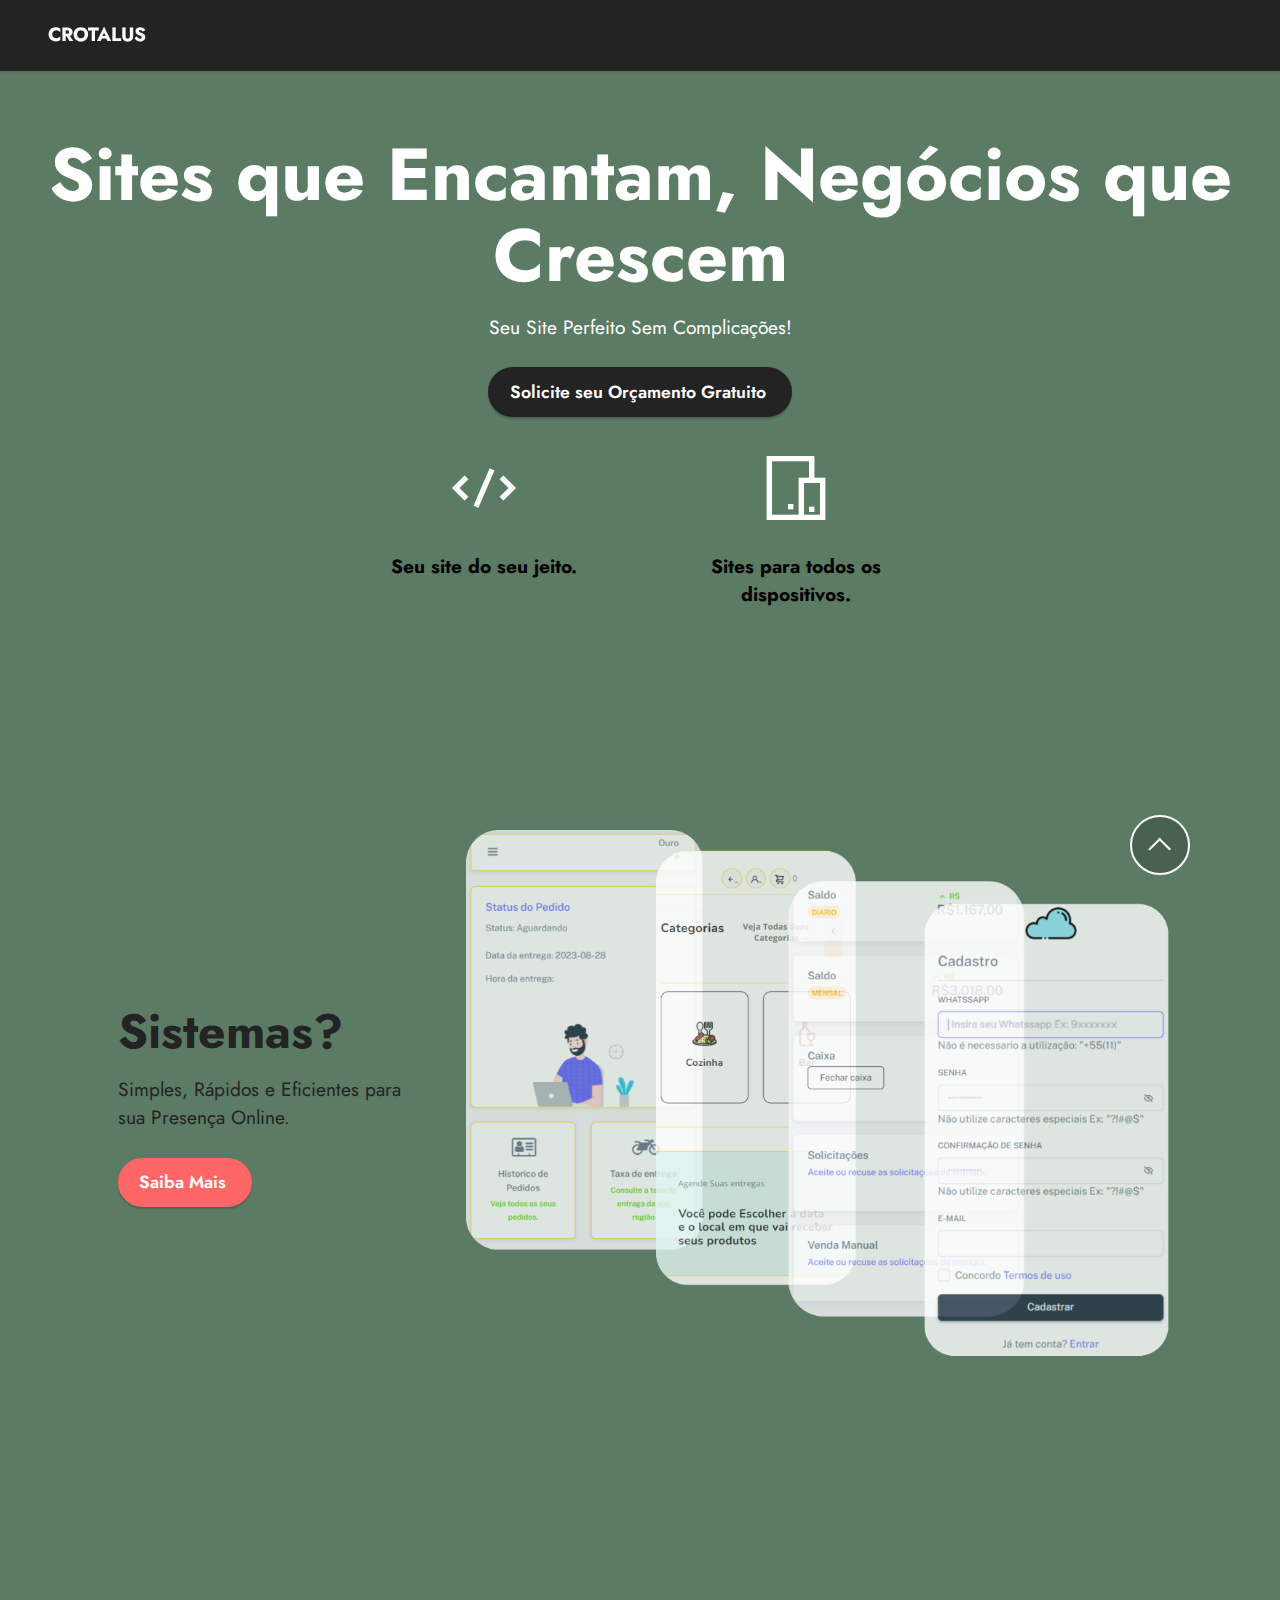
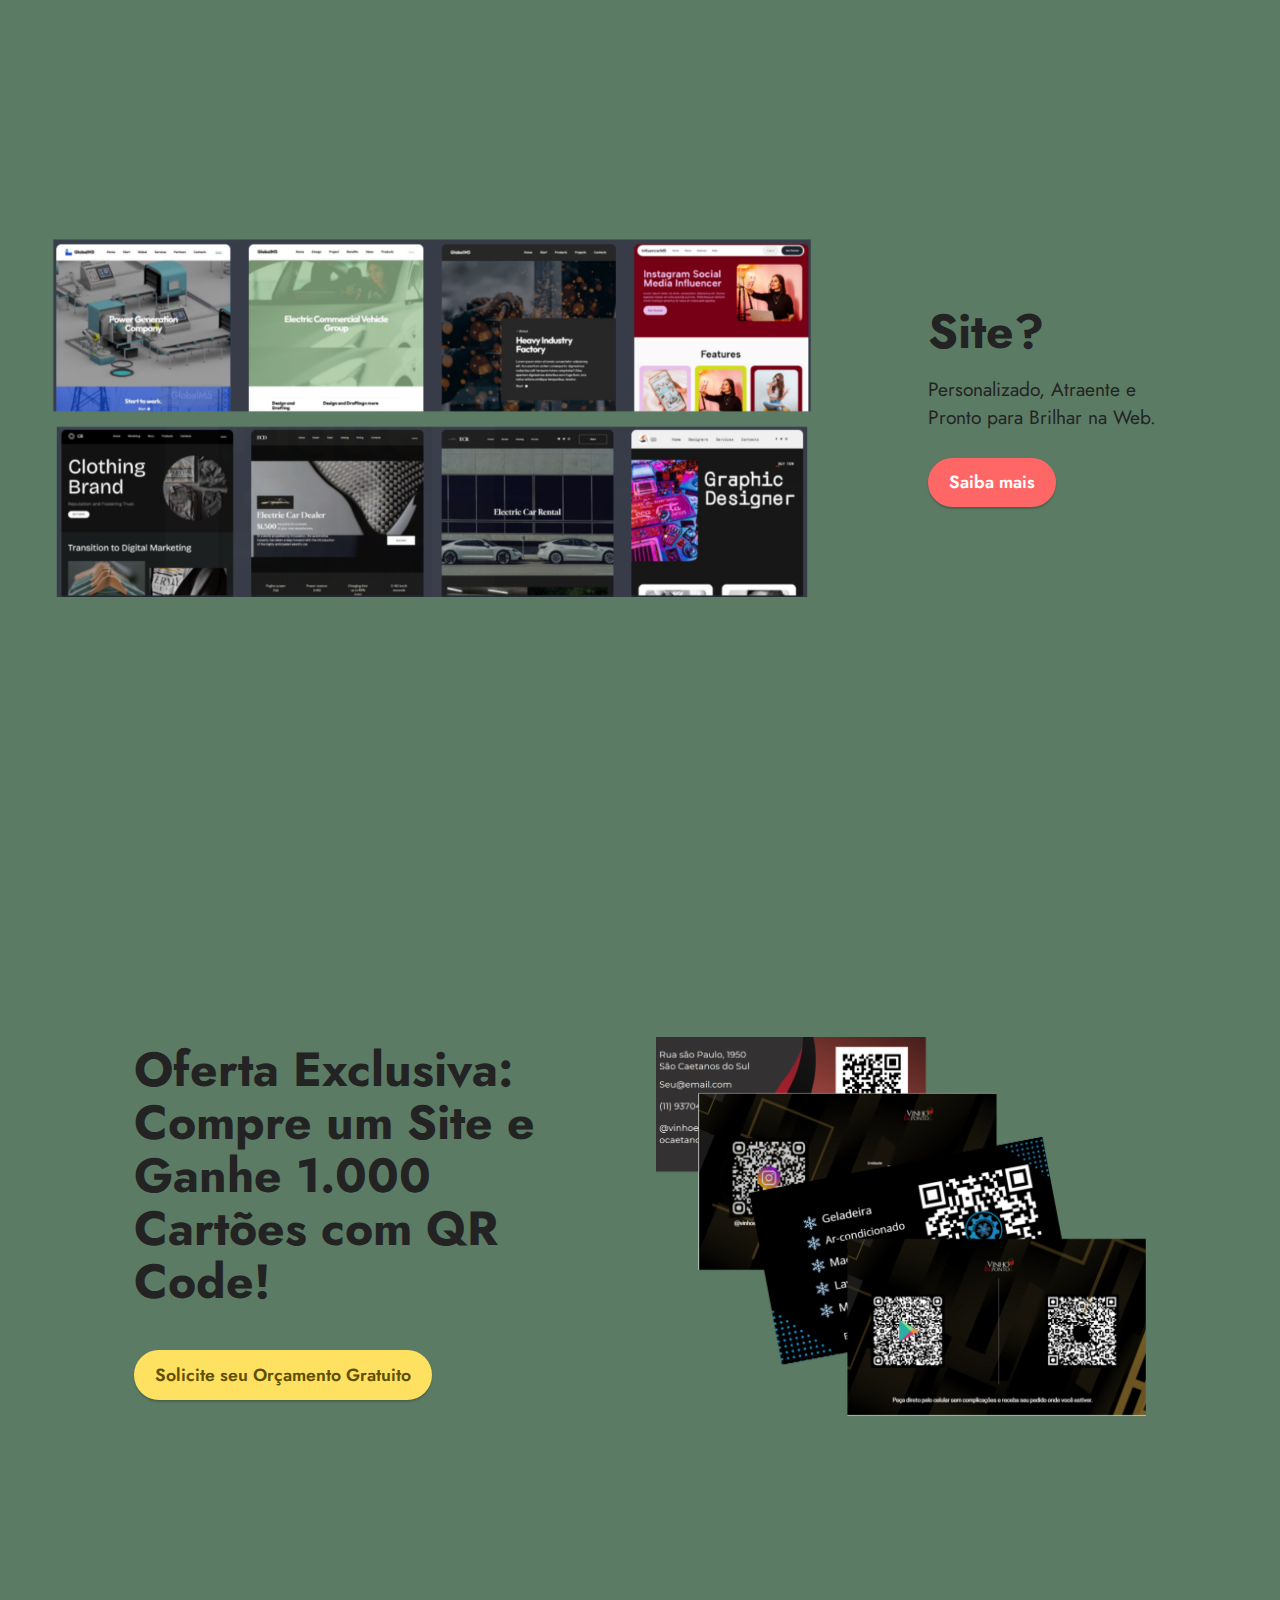
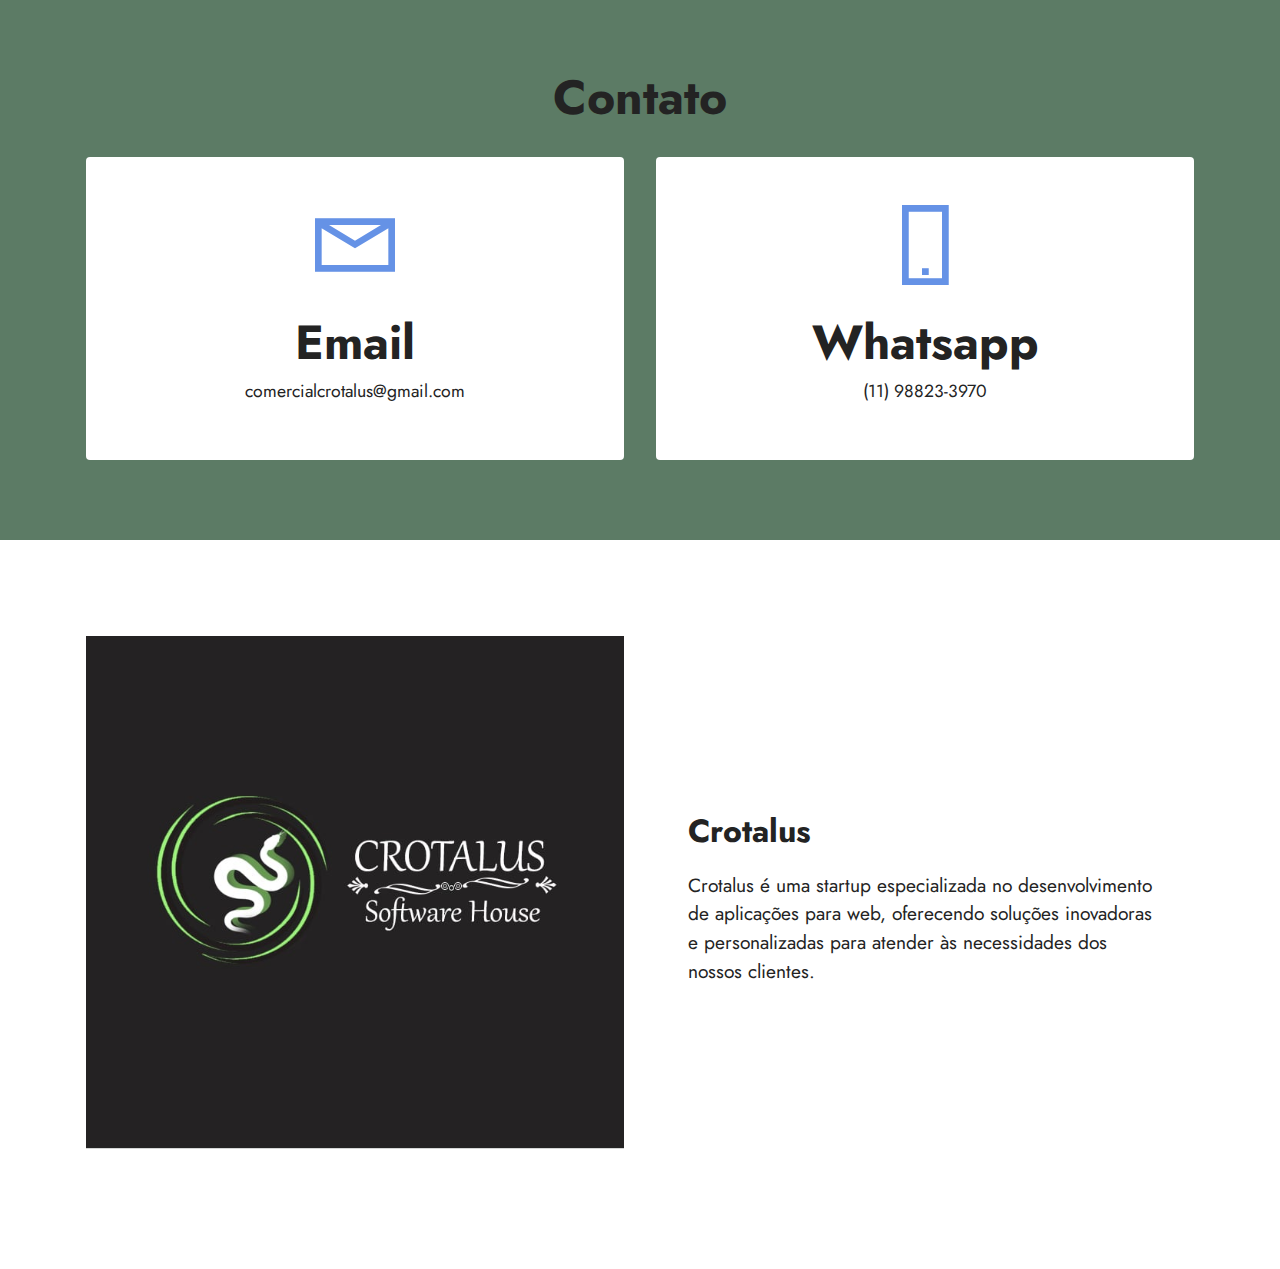
==== commit 419e676d: "Update index.html" ====
--- a/index.html
+++ b/index.html
@@ -1,3 +1,13 @@
+<!-- Google tag (gtag.js) -->
+<script async src="https://www.googletagmanager.com/gtag/js?id=G-EBGB0SRT5L">
+</script>
+<script>
+  window.dataLayer = window.dataLayer || [];
+  function gtag(){dataLayer.push(arguments);}
+  gtag('js', new Date());
+
+  gtag('config', 'G-EBGB0SRT5L');
+</script>
 <!DOCTYPE html>
 <html  >
 <head>
@@ -238,4 +248,4 @@
  <div id="scrollToTop" class="scrollToTop mbr-arrow-up"><a style="text-align: center;"><i class="mbr-arrow-up-icon mbr-arrow-up-icon-cm cm-icon cm-icon-smallarrow-up"></i></a></div>
     <input name="animation" type="hidden">
   </body>
-</html>+</html>
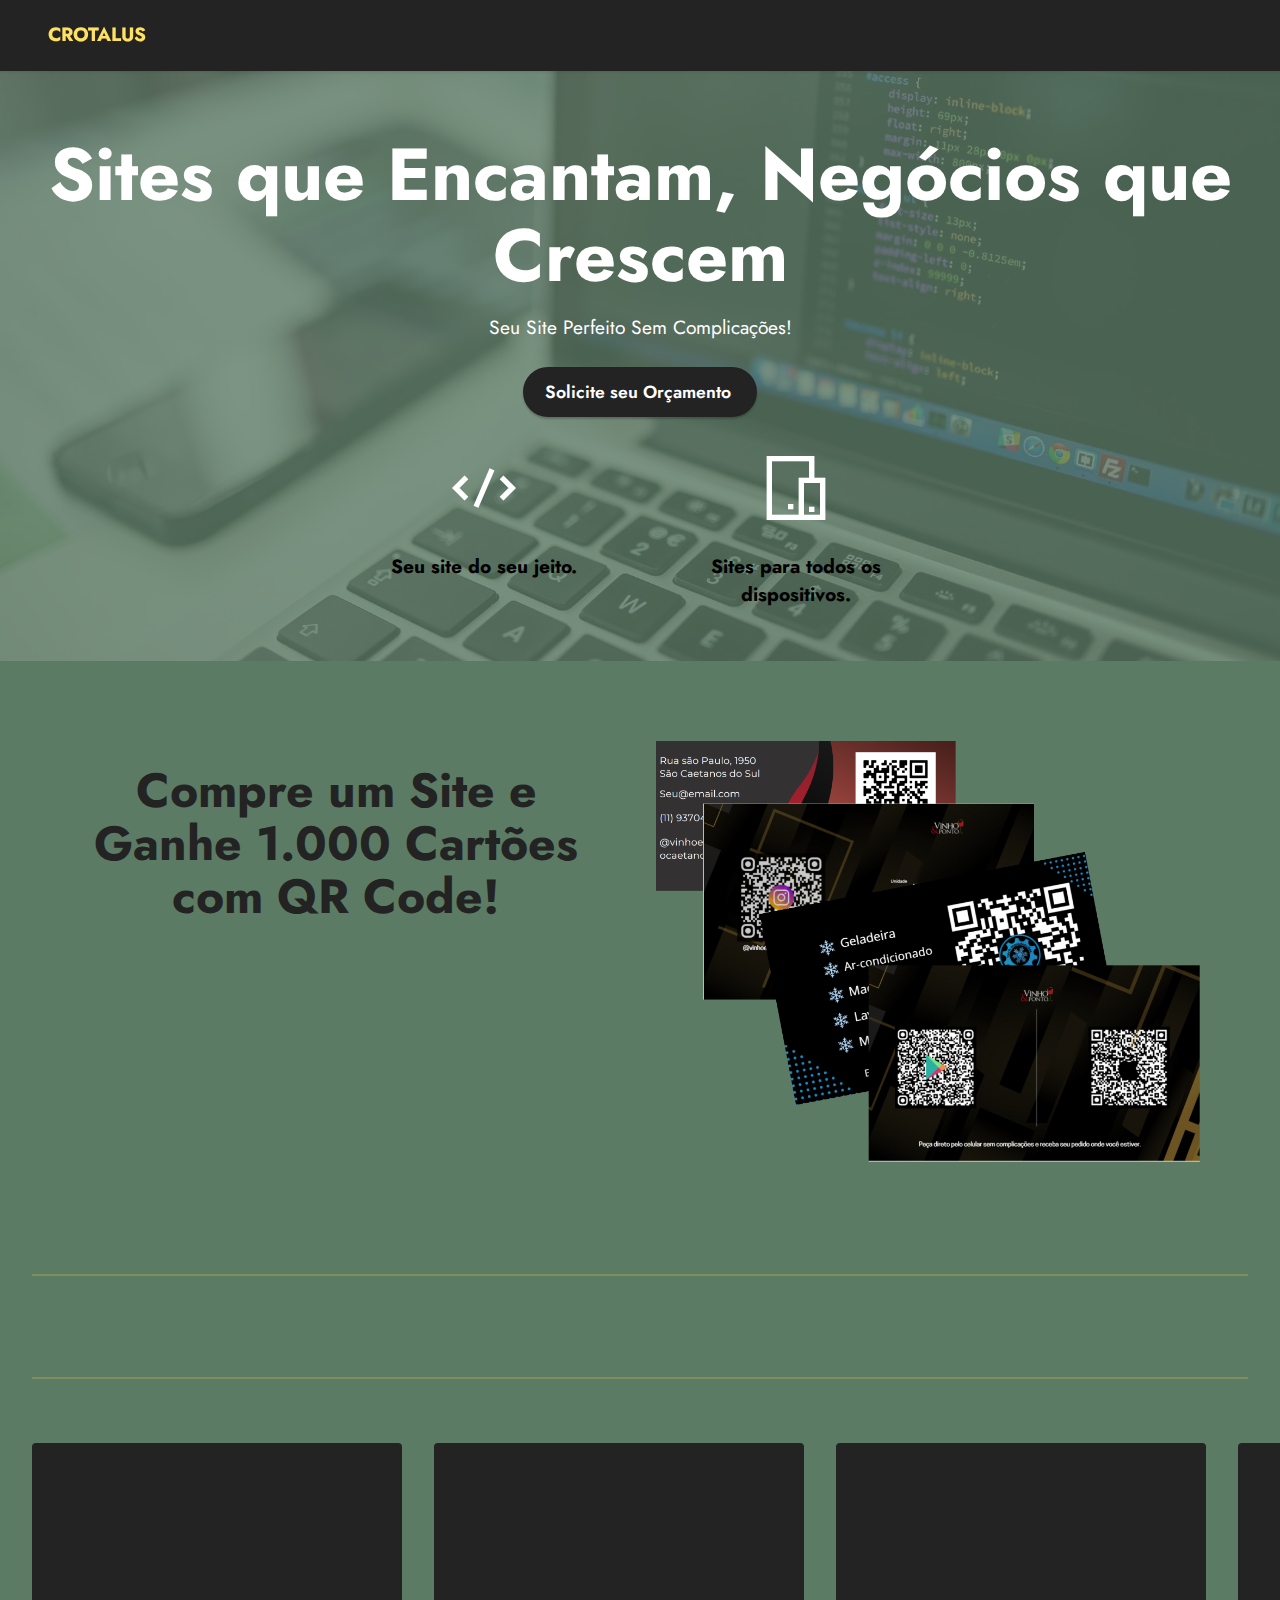
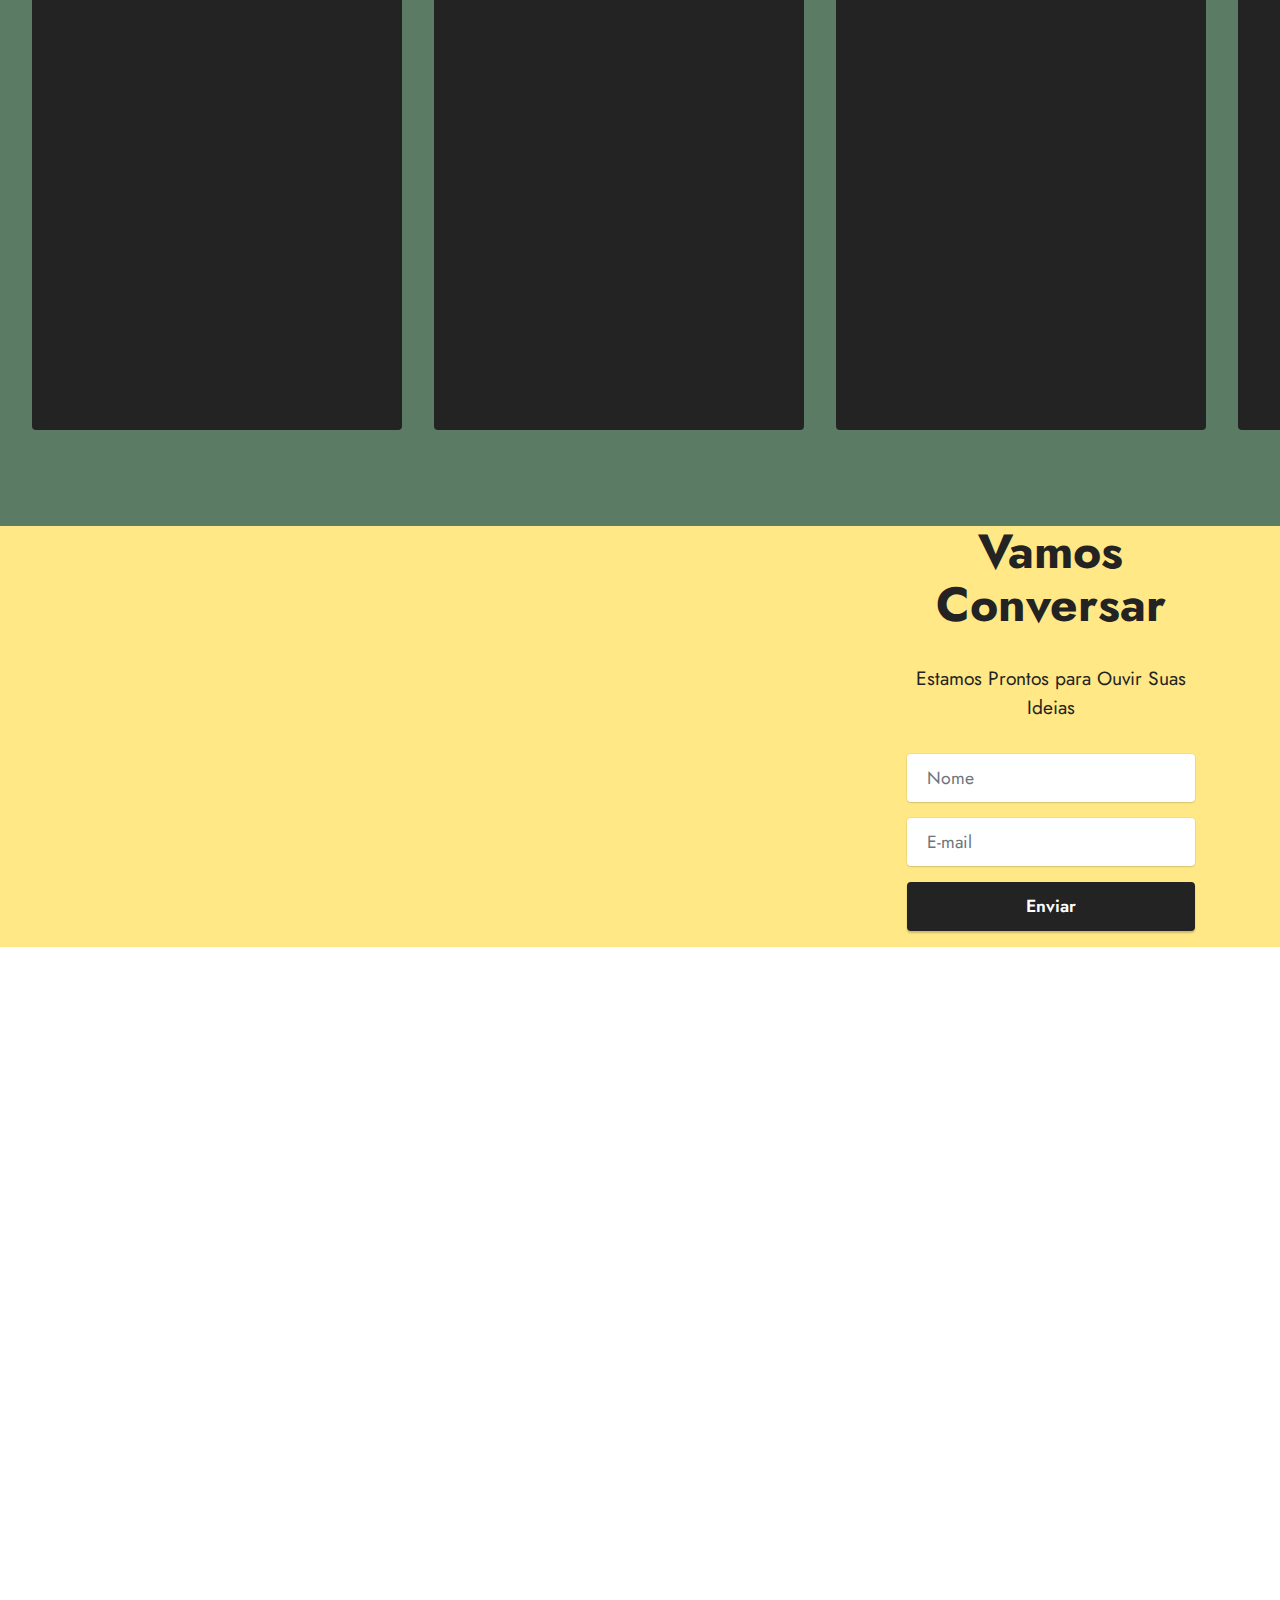
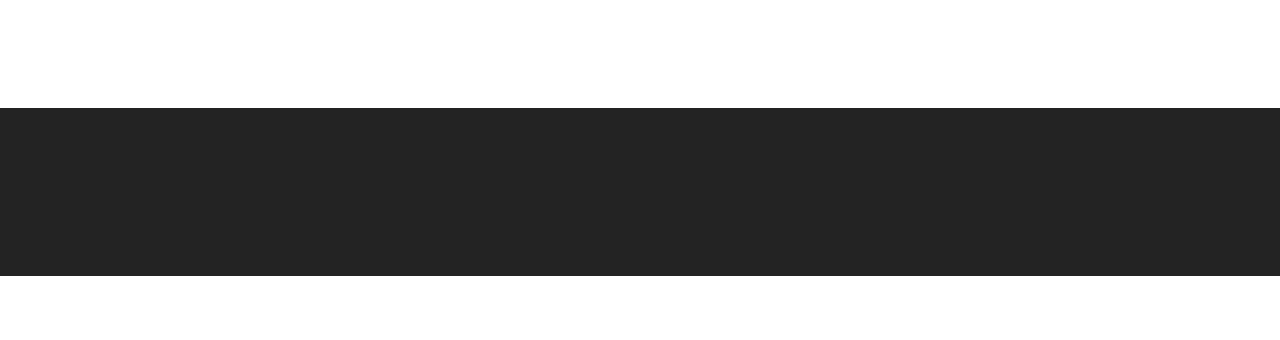
==== commit 451865ea: "Add files via upload" ====
--- a/index.html
+++ b/index.html
@@ -1,13 +1,3 @@
-<!-- Google tag (gtag.js) -->
-<script async src="https://www.googletagmanager.com/gtag/js?id=G-EBGB0SRT5L">
-</script>
-<script>
-  window.dataLayer = window.dataLayer || [];
-  function gtag(){dataLayer.push(arguments);}
-  gtag('js', new Date());
-
-  gtag('config', 'G-EBGB0SRT5L');
-</script>
 <!DOCTYPE html>
 <html  >
 <head>
@@ -20,7 +10,7 @@
   <meta name="description" content="">
   
   
-  <title>Crotalus</title>
+  <title>Home</title>
   <link rel="stylesheet" href="assets/web/assets/mobirise-icons2/mobirise2.css">
   <link rel="stylesheet" href="assets/bootstrap/css/bootstrap.min.css">
   <link rel="stylesheet" href="assets/bootstrap/css/bootstrap-grid.min.css">
@@ -46,17 +36,10 @@
         <div class="container-fluid">
             <div class="navbar-brand">
                 
-                <span class="navbar-caption-wrap"><a class="navbar-caption text-white text-primary display-7" href="index.html">CROTALUS</a></span>
-            </div>
-            <button class="navbar-toggler" type="button" data-toggle="collapse" data-bs-toggle="collapse" data-target="#navbarSupportedContent" data-bs-target="#navbarSupportedContent" aria-controls="navbarNavAltMarkup" aria-expanded="false" aria-label="Toggle navigation">
-                <div class="hamburger">
-                    <span></span>
-                    <span></span>
-                    <span></span>
-                    <span></span>
-                </div>
-            </button>
-         
+                <span class="navbar-caption-wrap"><a class="navbar-caption text-warning display-7" href="index.html">CROTALUS</a></span>
+            </div>
+            
+            
         </div>
     </nav>
 </section>
@@ -66,7 +49,8 @@
     
 
     
-    
+    <div class="mbr-overlay" style="opacity: 0.8; background-color: rgb(92, 123, 101);">
+    </div>
 
     <div class="container-fluid">
         <div class="media-container">
@@ -75,7 +59,7 @@
                 <p class="mbr-text mbr-white mbr-fonts-style display-7">
                     Seu Site Perfeito Sem Complicações!
                 </p>
-                <div class="mbr-section-btn align-center"><a class="btn btn-black display-4" href="https://wa.me/11988233970?text=Tenho%20interesse%20em%20criar%20meu%20site">Solicite seu Orçamento Gratuito&nbsp;</a></div>
+                <div class="mbr-section-btn align-center"><a class="btn btn-black display-4" href="https://wa.me/11988233970?text=Tenho%20interesse%20em%20criar%20meu%20site">Solicite seu Orçamento&nbsp;</a></div>
 
                 <div class="row justify-content-center">
                     <div class="col-12 col-md-6 col-lg-3">
@@ -102,69 +86,20 @@
     </div>
 </section>
 
-<section data-bs-version="5.1" class="header14 cid-ujgrWVsLSY mbr-fullscreen" id="header14-2">
-
-    
-
-    
-    
-
-    <div class="container">
-        <div class="row justify-content-center align-items-center">
-            <div class="col-12 col-md-8 image-wrapper">
-                <img src="assets/images/design-sem-nome-6.png" alt="Mobirise Website Builder">
-            </div>
-            <div class="col-12 col-md">
-                <div class="text-wrapper">
-                    <h1 class="mbr-section-title mbr-fonts-style mb-3 display-2"><strong>Sistemas?</strong></h1>
-                    <p class="mbr-text mbr-fonts-style display-7">
-                        Simples, Rápidos e Eficientes para sua Presença Online.</p>
-                    <div class="mbr-section-btn mt-3"><a class="btn btn-secondary display-4" href="page1.html">Saiba Mais&nbsp;</a></div>
-                </div>
-            </div>
-        </div>
-    </div>
-</section>
-
-<section data-bs-version="5.1" class="header14 cid-ujgBYB47ic mbr-fullscreen" id="header14-3">
-
-    
-
-    
-    
-
+<section data-bs-version="5.1" class="features15 cid-ujgGBaRzGN" id="features16-5">
+
+    
+
+    
+    
     <div class="container-fluid">
-        <div class="row justify-content-center align-items-center">
-            <div class="col-12 col-md-8 image-wrapper">
-                <img src="assets/images/design-sem-nome-9.png" alt="Mobirise Website Builder">
-            </div>
-            <div class="col-12 col-md">
-                <div class="text-wrapper">
-                    <h1 class="mbr-section-title mbr-fonts-style mb-3 display-2">
-                        <strong>Site?</strong></h1>
-                    <p class="mbr-text mbr-fonts-style display-7">
-                        Personalizado, Atraente e Pronto para Brilhar na Web.</p>
-                    <div class="mbr-section-btn mt-3"><a class="btn btn-secondary display-4" href="page1.html">Saiba mais</a></div>
-                </div>
-            </div>
-        </div>
-    </div>
-</section>
-
-<section data-bs-version="5.1" class="features15 cid-ujgGBaRzGN" id="features16-5">
-
-    
-
-    
-    
-    <div class="container">
         <div class="content-wrapper">
             <div class="row align-items-center">
                 <div class="col-12 col-lg">
                     <div class="text-wrapper">
-                        <h6 class="card-title mbr-fonts-style display-2"><strong>Oferta Exclusiva: Compre um Site e Ganhe 1.000 Cartões com QR Code!</strong></h6>
-                        <p class="mbr-text mbr-fonts-style mb-4 display-4"></p>
-                        <div class="mbr-section-btn mt-3"><a class="btn btn-warning display-4" href="https://wa.me/11988233970?text=Tenho%20interesse%20em%20criar%20meu%20site">Solicite seu Orçamento Gratuito </a></div>
+                        <h6 class="card-title mbr-fonts-style display-2"><strong>Compre um Site e Ganhe 1.000 Cartões com QR Code!</strong></h6>
+                        <p class="mbr-text mbr-fonts-style mb-4 display-4">Um cartão de visita com QR code permite que seus clientes acessem rapidamente seu site apenas apontando a câmera do smartphone para o código. Isso elimina a necessidade de digitar URLs longas e propicia uma experiência de usuário mais fluida.</p>
+                        <div class="mbr-section-btn mt-3"><a class="btn btn-warning display-4" href="https://wa.me/11988233970?text=Tenho%20interesse%20em%20criar%20meu%20site">Solicite seu Orçamento&nbsp;</a></div>
                     </div>
                 </div>
                 <div class="col-12 col-lg-6">
@@ -177,46 +112,140 @@
     </div>
 </section>
 
-<section data-bs-version="5.1" class="contacts1 cid-ujhp2UwNqL" id="contacts1-7">
-
-    
-
-    
-    
-    <div class="container">
-        <div class="mbr-section-head">
-            <h3 class="mbr-section-title mbr-fonts-style align-center mb-0 display-2">
-                <strong>Contato</strong></h3>
-            
-        </div>
-        <div class="row justify-content-center mt-4">
-            <div class="card col-12 col-lg-6">
-                <div class="card-wrapper">
-                    <div class="card-box align-center">
-                        <div class="image-wrapper">
-                            <span class="mbr-iconfont mobi-mbri-letter mobi-mbri"></span>
-                        </div>
-                        <h4 class="card-title mbr-fonts-style mb-2 display-2">
-                            <strong>Email</strong>
-                        </h4>
-                        <p class="mbr-text mbr-fonts-style mb-2 display-4">
-                            comercialcrotalus@gmail.com</p>
-                        <h5 class="link mbr-fonts-style display-7"></h5>
-                    </div>
-                </div>
-            </div>
-            <div class="card col-12 col-lg-6">
-                <div class="card-wrapper">
-                    <div class="card-box align-center">
-                        <div class="image-wrapper">
-                            <span class="mbr-iconfont mobi-mbri-mobile-2 mobi-mbri"></span>
-                        </div>
-                        <h4 class="card-title mbr-fonts-style align-center mb-2 display-2"><strong>Whatsapp</strong></h4>
-                        <p class="mbr-text mbr-fonts-style mb-2 display-4">(11) 98823-3970</p>
-                        <h5 class="link mbr-black mbr-fonts-style display-7"></h5>
-                    </div>
-                </div>
-            </div>
+<section data-bs-version="5.1" class="content6 cid-ukwjP0wOXT" id="content6-j">
+    
+    <div class="container-fluid">
+        <div class="row justify-content-center">
+            <div class="col-md-12 col-lg-12">
+                <hr class="line">
+                <p class="mbr-text align-center mbr-fonts-style my-4 display-2"><strong>Qual é a Sua Prioridade?</strong></p>
+                <hr class="line">
+            </div>
+        </div>
+    </div>
+</section>
+
+<section data-bs-version="5.1" class="slider5 mbr-embla cid-ukvUZDWGzt" id="slider5-c">
+    
+    
+    <div class="position-relative">
+        
+        <div class="embla mt-4" data-skip-snaps="true" data-align="center" data-contain-scroll="trimSnaps" data-auto-play-interval="5" data-draggable="true">
+            <div class="embla__viewport container-fluid">
+                <div class="embla__container">
+                    <div class="embla__slide slider-image item active" style="margin-left: 1rem; margin-right: 1rem;">
+                        <div class="slide-content">
+                            <div class="item-img">
+                                <div class="item-wrapper">
+                                    <img src="assets/images/e-commerce-3692440-1280-600x399.jpg" alt="Mobirise Website Builder" title="">
+                                </div>
+                            </div>
+                            <div class="item-content">
+                                <h5 class="item-title mbr-fonts-style display-5"><strong>E-commerce</strong></h5>
+                                
+                                <p class="mbr-text mbr-fonts-style mt-3 display-7">Você está procurando expandir seu negócio e alcançar mais clientes? Criar um e-commerce pode ser a solução perfeita para você!</p>
+                            </div>
+                            
+                        </div>
+                    </div>
+                    
+                    <div class="embla__slide slider-image item" style="margin-left: 1rem; margin-right: 1rem;">
+                        <div class="slide-content">
+                            <div class="item-img">
+                                <div class="item-wrapper">
+                                    <img src="assets/images/product1.jpg" alt="Mobirise Website Builder" title="" data-slide-to="1" data-bs-slide-to="1">
+                                </div>
+                            </div>
+                            <div class="item-content">
+                                <h5 class="item-title mbr-fonts-style display-5"><strong>Catálogo Online</strong></h5>
+                                
+                                <p class="mbr-text mbr-fonts-style mt-3 display-7">Mostre seus serviços e produtos de forma organizada e atraente, impressionando seus clientes.<br></p>
+                            </div>
+                            
+                        </div>
+                    </div><div class="embla__slide slider-image item" style="margin-left: 1rem; margin-right: 1rem;">
+                        <div class="slide-content">
+                            <div class="item-img">
+                                <div class="item-wrapper">
+                                    <img src="assets/images/hand-2602863-1280-600x400.jpg" alt="Mobirise Website Builder" title="" data-slide-to="2" data-bs-slide-to="2">
+                                </div>
+                            </div>
+                            <div class="item-content">
+                                <h5 class="item-title mbr-fonts-style display-5"><strong>Cardápio online</strong></h5>
+                                
+                                <p class="mbr-text mbr-fonts-style mt-3 display-7">Com a nossa ajuda, você pode criar um cardápio digital que seja acessível e fácil de usar, aumentando a satisfação dos seus clientes e a eficiência do seu negócio.</p>
+                            </div>
+                            
+                        </div>
+                    </div>
+                    <div class="embla__slide slider-image item" style="margin-left: 1rem; margin-right: 1rem;">
+                        <div class="slide-content">
+                            <div class="item-img">
+                                <div class="item-wrapper">
+                                    <img src="assets/images/outdoor-dining-1846137-1280-600x400.jpg" alt="Mobirise Website Builder" title="">
+                                </div>
+                            </div>
+                            <div class="item-content">
+                                <h5 class="item-title mbr-fonts-style display-5"><strong>Novos clientes&nbsp;</strong></h5>
+                                
+                                <p class="mbr-text mbr-fonts-style mt-3 display-7">Seus clientes podem encontrar informações sobre seu negócio a qualquer hora, de qualquer lugar.<br></p>
+                            </div>
+                            
+                        </div>
+                    </div>
+                </div>
+            </div>
+            <button class="embla__button embla__button--prev">
+                <span class="mobi-mbri mobi-mbri-arrow-prev mbr-iconfont" aria-hidden="true"></span>
+                <span class="sr-only visually-hidden visually-hidden">Previous</span>
+            </button>
+            <button class="embla__button embla__button--next">
+                <span class="mobi-mbri mobi-mbri-arrow-next mbr-iconfont" aria-hidden="true"></span>
+                <span class="sr-only visually-hidden visually-hidden">Next</span>
+            </button>
+        </div>
+    </div>
+</section>
+
+<section data-bs-version="5.1" class="form3 cid-ukwf2oTN6K" id="form3-e">
+
+    
+
+    
+
+    <div class="container-fluid">
+        <div class="row justify-content-center">
+            <div class="col-lg-7 col-12">
+                <div class="image-wrapper">
+                    <img class="w-100" src="assets/images/mbr-1705x959.jpg" alt="Mobirise Website Builder">
+                </div>
+            </div>
+            <div class="col-lg-3 offset-lg-1 mbr-form" data-form-type="formoid">
+                <form action="https://mobirise.eu/" method="POST" class="mbr-form form-with-styler" data-form-title="Form Name"><input type="hidden" name="email" data-form-email="true" value="ET6nnKesU9k62VVhUqRQbUc+f8IvUfaS9BWR0pOqG4TYIf0TyjPyPu5v36wWWn6ZH2kYXmiq0bKaqannGPMaJU9Qzc+d7LZdPikEILWHtV+Xl8iUE3sUeJv2L8jGBucX">
+                    <div class="row">
+                        <div hidden="hidden" data-form-alert="" class="alert alert-success col-12">Até logo.</div>
+                        <div hidden="hidden" data-form-alert-danger="" class="alert alert-danger col-12">
+                            Oops...! some problem!
+                        </div>
+                    </div>
+                    <div class="dragArea row">
+                        <div class="col-lg-12 col-md-12 col-sm-12">
+                            <h1 class="mbr-section-title mb-4 display-2"><strong>Vamos Conversar</strong></h1>
+                        </div>
+                        <div class="col-lg-12 col-md-12 col-sm-12">
+                            <p class="mbr-text mbr-fonts-style mb-4 display-7">Estamos Prontos para Ouvir Suas Ideias</p>
+                        </div>
+                        <div data-for="name" class="col-lg-12 col-md col-sm-12 form-group mb-3">
+                            <input type="text" name="name" placeholder="Nome" data-form-field="name" class="form-control" value="" id="name-form3-e">
+                        </div>
+                        <div class="col-lg-12 col-md col-sm-12 form-group mb-3" data-for="email">
+                            <input type="email" name="email" placeholder="E-mail" data-form-field="email" class="form-control" value="" id="email-form3-e">
+                        </div>
+                        <div class="col-md-auto col-12 mbr-section-btn"><button type="submit" class="btn btn-black display-4">Enviar</button></div>
+                    </div>
+                </form>
+            </div>
+            <div class="offset-lg-1"></div>
         </div>
     </div>
 </section>
@@ -244,8 +273,37 @@
             </div>
         </div>
     </div>
- 
+</section>
+
+<section data-bs-version="5.1" class="clients1 cid-ukwg24WdEZ" id="clients1-f">
+    
+    <div class="images-container container-fluid">
+        <div class="mbr-section-head">
+            
+            
+            
+        </div>
+        <div class="row justify-content-center mt-4">
+            <div class="col-md-3 card">
+                <img src="assets/images/ddd-1-203x203.png" alt="Mobirise Website Builder">
+            </div>
+            <div class="col-md-3 card">
+                <img src="assets/images/l2ogo-com-texto-qqtj91c58zu7ttt9sq91fhzn7fnl14otswn6grci8o-240x240.png" alt="Mobirise Website Builder">
+            </div>
+            <div class="col-md-3 card">
+                <img src="assets/images/solange-240x240.png" alt="Mobirise Website Builder">
+            </div>
+            
+            
+            
+            
+            
+        </div>
+    </div>
+</section><section class="display-7" style="padding: 0;align-items: center;justify-content: center;flex-wrap: wrap;    align-content: center;display: flex;position: relative;height: 4rem;"><a href="https://mobiri.se/3036467" style="flex: 1 1;height: 4rem;position: absolute;width: 100%;z-index: 1;"><img alt="" style="height: 4rem;" src="[data-uri]"></a><p style="margin: 0;text-align: center;" class="display-7">&#8204;</p><a style="z-index:1" href="https://mobirise.com/html-builder.html">HTML Website Maker</a></section><script src="assets/bootstrap/js/bootstrap.bundle.min.js"></script>  <script src="assets/smoothscroll/smooth-scroll.js"></script>  <script src="assets/ytplayer/index.js"></script>  <script src="assets/dropdown/js/navbar-dropdown.js"></script>  <script src="assets/vimeoplayer/player.js"></script>  <script src="assets/embla/embla.min.js"></script>  <script src="assets/embla/script.js"></script>  <script src="assets/theme/js/script.js"></script>  <script src="assets/formoid/formoid.min.js"></script>  
+  
+  
  <div id="scrollToTop" class="scrollToTop mbr-arrow-up"><a style="text-align: center;"><i class="mbr-arrow-up-icon mbr-arrow-up-icon-cm cm-icon cm-icon-smallarrow-up"></i></a></div>
     <input name="animation" type="hidden">
   </body>
-</html>
+</html>--- a/assets/mobirise/css/mbr-additional.css
+++ b/assets/mobirise/css/mbr-additional.css
@@ -1070,7 +1070,7 @@
 .cid-ujg4X7g0yL {
   padding-top: 75px;
   padding-bottom: 15px;
-  background-color: #5c7b65;
+  background-image: url("../../../assets/images/laptop-2620118-1921-1920x1280.jpeg");
 }
 .cid-ujg4X7g0yL .mbr-fallback-image.disabled {
   display: none;
@@ -1129,81 +1129,9 @@
 .cid-ujg4X7g0yL .card-box {
   color: #000000;
 }
-.cid-ujgrWVsLSY {
-  background-color: #5c7b65;
-}
-.cid-ujgrWVsLSY .mbr-fallback-image.disabled {
-  display: none;
-}
-.cid-ujgrWVsLSY .mbr-fallback-image {
-  display: block;
-  background-size: cover;
-  background-position: center center;
-  width: 100%;
-  height: 100%;
-  position: absolute;
-  top: 0;
-}
-.cid-ujgrWVsLSY .row {
-  flex-direction: row-reverse;
-}
-@media (max-width: 991px) {
-  .cid-ujgrWVsLSY .image-wrapper {
-    margin-bottom: 2rem;
-  }
-}
-.cid-ujgrWVsLSY .image-wrapper img {
-  width: 100%;
-  object-fit: cover;
-}
-@media (min-width: 992px) {
-  .cid-ujgrWVsLSY .text-wrapper {
-    padding: 0 2rem;
-  }
-}
-@media (max-width: 768px) {
-  .cid-ujgrWVsLSY .text-wrapper {
-    margin-bottom: 2rem;
-  }
-}
-.cid-ujgBYB47ic {
-  background-color: #5c7b65;
-}
-.cid-ujgBYB47ic .mbr-fallback-image.disabled {
-  display: none;
-}
-.cid-ujgBYB47ic .mbr-fallback-image {
-  display: block;
-  background-size: cover;
-  background-position: center center;
-  width: 100%;
-  height: 100%;
-  position: absolute;
-  top: 0;
-}
-@media (max-width: 991px) {
-  .cid-ujgBYB47ic .image-wrapper {
-    margin-bottom: 2rem;
-  }
-}
-.cid-ujgBYB47ic .image-wrapper img {
-  width: 100%;
-  object-fit: cover;
-}
-@media (min-width: 992px) {
-  .cid-ujgBYB47ic .text-wrapper {
-    padding: 0 2rem;
-    padding: 0 4rem;
-  }
-}
-@media (max-width: 768px) {
-  .cid-ujgBYB47ic .text-wrapper {
-    margin-bottom: 2rem;
-  }
-}
 .cid-ujgGBaRzGN {
-  padding-top: 6rem;
-  padding-bottom: 6rem;
+  padding-top: 0rem;
+  padding-bottom: 0rem;
   background-color: #5c7b65;
 }
 .cid-ujgGBaRzGN .mbr-fallback-image.disabled {
@@ -1251,43 +1179,230 @@
   width: 100%;
   object-fit: cover;
 }
-.cid-ujhp2UwNqL {
-  padding-top: 5rem;
-  padding-bottom: 5rem;
+.cid-ujgGBaRzGN .card-title {
+  color: #232323;
+  text-align: center;
+}
+.cid-ujgGBaRzGN .mbr-text,
+.cid-ujgGBaRzGN .mbr-section-btn {
+  text-align: center;
+}
+.cid-ukwjP0wOXT {
+  padding-top: 2rem;
+  padding-bottom: 0rem;
   background-color: #5c7b65;
 }
-.cid-ujhp2UwNqL .mbr-fallback-image.disabled {
-  display: none;
-}
-.cid-ujhp2UwNqL .mbr-fallback-image {
-  display: block;
-  background-size: cover;
-  background-position: center center;
+.cid-ukwjP0wOXT .line {
+  background-color: #e6c63b;
+  align: center;
+  height: 2px;
+  margin: 0 auto;
+}
+.cid-ukwjP0wOXT .mbr-text {
+  color: #232323;
+}
+.cid-ukvUZDWGzt {
+  padding-top: 2rem;
+  padding-bottom: 6rem;
+  background-color: #5c7b65;
+}
+.cid-ukvUZDWGzt img,
+.cid-ukvUZDWGzt .item-img {
   width: 100%;
   height: 100%;
+  height: 300px;
+  object-fit: cover;
+}
+.cid-ukvUZDWGzt .item:focus,
+.cid-ukvUZDWGzt span:focus {
+  outline: none;
+}
+.cid-ukvUZDWGzt .item-wrapper {
+  position: relative;
+}
+.cid-ukvUZDWGzt .slide-content {
+  position: relative;
+  border-radius: 4px;
+  background: #232323;
+  height: 100%;
+  display: flex;
+  overflow: hidden;
+  flex-flow: column nowrap;
+}
+@media (min-width: 992px) {
+  .cid-ukvUZDWGzt .slide-content .item-content {
+    padding: 2rem;
+  }
+}
+@media (max-width: 991px) {
+  .cid-ukvUZDWGzt .slide-content .item-content {
+    padding: 1rem;
+  }
+}
+.cid-ukvUZDWGzt .mbr-section-btn {
+  margin-top: auto !important;
+}
+.cid-ukvUZDWGzt .mbr-section-title {
+  color: #ffffff;
+}
+.cid-ukvUZDWGzt .mbr-text,
+.cid-ukvUZDWGzt .mbr-section-btn {
+  text-align: center;
+  color: #ffe161;
+}
+.cid-ukvUZDWGzt .item-title {
+  text-align: center;
+  color: #e6c63b;
+}
+.cid-ukvUZDWGzt .item-subtitle {
+  text-align: left;
+  color: #bbbbbb;
+}
+.cid-ukvUZDWGzt .embla__slide {
+  display: flex;
+  justify-content: center;
+  position: relative;
+  min-width: 370px;
+  max-width: 370px;
+}
+@media (max-width: 768px) {
+  .cid-ukvUZDWGzt .embla__slide {
+    min-width: 70%;
+    max-width: initial;
+    margin-left: 1rem !important;
+    margin-right: 1rem !important;
+  }
+}
+.cid-ukvUZDWGzt .embla__button--next,
+.cid-ukvUZDWGzt .embla__button--prev {
+  display: flex;
+}
+.cid-ukvUZDWGzt .embla__button {
+  top: 50%;
+  width: 60px;
+  height: 60px;
+  margin-top: -1.5rem;
+  font-size: 22px;
+  background-color: rgba(0, 0, 0, 0.5);
+  color: #fff;
+  border: 2px solid #fff;
+  border-radius: 50%;
+  transition: all 0.3s;
   position: absolute;
-  top: 0;
-}
-.cid-ujhp2UwNqL .mbr-iconfont {
-  display: block;
-  font-size: 5rem;
-  color: #6592e6;
-  margin-bottom: 2rem;
-}
-.cid-ujhp2UwNqL .card-wrapper {
-  padding: 3rem;
-  background: #ffffff;
-  border-radius: 4px;
-}
-@media (max-width: 992px) {
-  .cid-ujhp2UwNqL .card-wrapper {
+  display: flex;
+  justify-content: center;
+  align-items: center;
+}
+@media (max-width: 768px) {
+  .cid-ukvUZDWGzt .embla__button {
+    display: none;
+  }
+}
+.cid-ukvUZDWGzt .embla__button:disabled {
+  cursor: default;
+  display: none;
+}
+.cid-ukvUZDWGzt .embla__button:hover {
+  background: #000;
+  color: rgba(255, 255, 255, 0.5);
+}
+.cid-ukvUZDWGzt .embla__button.embla__button--prev {
+  left: 0;
+  margin-left: 2.5rem;
+}
+.cid-ukvUZDWGzt .embla__button.embla__button--next {
+  right: 0;
+  margin-right: 2.5rem;
+}
+@media (max-width: 767px) {
+  .cid-ukvUZDWGzt .embla__button {
+    top: auto;
+  }
+}
+.cid-ukvUZDWGzt .embla {
+  position: relative;
+  width: 100%;
+}
+.cid-ukvUZDWGzt .embla__viewport {
+  overflow: hidden;
+  width: 100%;
+}
+.cid-ukvUZDWGzt .embla__viewport.is-draggable {
+  cursor: grab;
+}
+.cid-ukvUZDWGzt .embla__viewport.is-dragging {
+  cursor: grabbing;
+}
+.cid-ukvUZDWGzt .embla__container {
+  display: flex;
+  user-select: none;
+  -webkit-touch-callout: none;
+  -khtml-user-select: none;
+  -webkit-tap-highlight-color: transparent;
+}
+@media (max-width: 768px) {
+  .cid-ukvUZDWGzt .embla__container {
+    margin-left: 1.3rem;
+    margin-right: 1.3rem;
+  }
+  .cid-ukvUZDWGzt .embla__container .embla__slide:first-child {
+    margin-left: 2rem !important;
+  }
+  .cid-ukvUZDWGzt .embla__container .embla__slide:last-child {
+    margin-right: 2rem !important;
+  }
+}
+.cid-ukwf2oTN6K {
+  padding-top: 0rem;
+  padding-bottom: 0rem;
+  background-color: #ffe885;
+}
+@media (min-width: 991px) {
+  .cid-ukwf2oTN6K .container-fluid {
+    padding-left: 0;
+  }
+}
+.cid-ukwf2oTN6K .mbr-text,
+.cid-ukwf2oTN6K .mbr-section-btn {
+  color: #232323;
+}
+@media (max-width: 991px) {
+  .cid-ukwf2oTN6K .mbr-text,
+  .cid-ukwf2oTN6K .mbr-section-btn {
+    text-align: center;
+  }
+}
+@media (max-width: 991px) {
+  .cid-ukwf2oTN6K .mbr-text,
+  .cid-ukwf2oTN6K .mbr-section-title {
+    text-align: center;
+  }
+}
+.cid-ukwf2oTN6K a.btn {
+  height: 100%;
+  margin: 0;
+}
+.cid-ukwf2oTN6K .mbr-section-btn {
+  display: flex;
+  margin-bottom: 1rem;
+  width: 100%;
+}
+.cid-ukwf2oTN6K .mbr-section-btn .btn {
+  width: 100%;
+}
+@media (max-width: 991px) {
+  .cid-ukwf2oTN6K .image-wrapper {
     margin-bottom: 2rem;
   }
 }
-@media (max-width: 767px) {
-  .cid-ujhp2UwNqL .card-wrapper {
-    padding: 3rem 1rem;
-  }
+.cid-ukwf2oTN6K .justify-content-center {
+  align-items: center;
+}
+.cid-ukwf2oTN6K .mbr-section-title {
+  text-align: center;
+}
+.cid-ukwf2oTN6K .mbr-text {
+  text-align: center;
 }
 .cid-ujhpdhNxj7 {
   padding-top: 6rem;
@@ -1317,6 +1432,27 @@
 @media (min-width: 992px) {
   .cid-ujhpdhNxj7 .text-wrapper {
     padding: 2rem;
+  }
+}
+.cid-ukwg24WdEZ {
+  padding-top: 0rem;
+  padding-bottom: 0rem;
+  background-color: #232323;
+}
+.cid-ukwg24WdEZ img {
+  width: 120px;
+  margin: auto;
+}
+.cid-ukwg24WdEZ .card {
+  transition: all 0.3s;
+  height: fit-content;
+  padding: 1rem 0;
+  opacity: 0.7;
+  margin-bottom: 1rem;
+}
+@media (min-width: 992px) {
+  .cid-ukwg24WdEZ .card {
+    max-width: 12.5%;
   }
 }
 .cid-ujg3u1qwdb {
--- a/assets/mobirise/css/mbr-additional.css
+++ b/assets/mobirise/css/mbr-additional.css
@@ -1070,7 +1070,7 @@
 .cid-ujg4X7g0yL {
   padding-top: 75px;
   padding-bottom: 15px;
-  background-color: #5c7b65;
+  background-image: url("../../../assets/images/laptop-2620118-1921-1920x1280.jpeg");
 }
 .cid-ujg4X7g0yL .mbr-fallback-image.disabled {
   display: none;
@@ -1129,81 +1129,9 @@
 .cid-ujg4X7g0yL .card-box {
   color: #000000;
 }
-.cid-ujgrWVsLSY {
-  background-color: #5c7b65;
-}
-.cid-ujgrWVsLSY .mbr-fallback-image.disabled {
-  display: none;
-}
-.cid-ujgrWVsLSY .mbr-fallback-image {
-  display: block;
-  background-size: cover;
-  background-position: center center;
-  width: 100%;
-  height: 100%;
-  position: absolute;
-  top: 0;
-}
-.cid-ujgrWVsLSY .row {
-  flex-direction: row-reverse;
-}
-@media (max-width: 991px) {
-  .cid-ujgrWVsLSY .image-wrapper {
-    margin-bottom: 2rem;
-  }
-}
-.cid-ujgrWVsLSY .image-wrapper img {
-  width: 100%;
-  object-fit: cover;
-}
-@media (min-width: 992px) {
-  .cid-ujgrWVsLSY .text-wrapper {
-    padding: 0 2rem;
-  }
-}
-@media (max-width: 768px) {
-  .cid-ujgrWVsLSY .text-wrapper {
-    margin-bottom: 2rem;
-  }
-}
-.cid-ujgBYB47ic {
-  background-color: #5c7b65;
-}
-.cid-ujgBYB47ic .mbr-fallback-image.disabled {
-  display: none;
-}
-.cid-ujgBYB47ic .mbr-fallback-image {
-  display: block;
-  background-size: cover;
-  background-position: center center;
-  width: 100%;
-  height: 100%;
-  position: absolute;
-  top: 0;
-}
-@media (max-width: 991px) {
-  .cid-ujgBYB47ic .image-wrapper {
-    margin-bottom: 2rem;
-  }
-}
-.cid-ujgBYB47ic .image-wrapper img {
-  width: 100%;
-  object-fit: cover;
-}
-@media (min-width: 992px) {
-  .cid-ujgBYB47ic .text-wrapper {
-    padding: 0 2rem;
-    padding: 0 4rem;
-  }
-}
-@media (max-width: 768px) {
-  .cid-ujgBYB47ic .text-wrapper {
-    margin-bottom: 2rem;
-  }
-}
 .cid-ujgGBaRzGN {
-  padding-top: 6rem;
-  padding-bottom: 6rem;
+  padding-top: 0rem;
+  padding-bottom: 0rem;
   background-color: #5c7b65;
 }
 .cid-ujgGBaRzGN .mbr-fallback-image.disabled {
@@ -1251,43 +1179,230 @@
   width: 100%;
   object-fit: cover;
 }
-.cid-ujhp2UwNqL {
-  padding-top: 5rem;
-  padding-bottom: 5rem;
+.cid-ujgGBaRzGN .card-title {
+  color: #232323;
+  text-align: center;
+}
+.cid-ujgGBaRzGN .mbr-text,
+.cid-ujgGBaRzGN .mbr-section-btn {
+  text-align: center;
+}
+.cid-ukwjP0wOXT {
+  padding-top: 2rem;
+  padding-bottom: 0rem;
   background-color: #5c7b65;
 }
-.cid-ujhp2UwNqL .mbr-fallback-image.disabled {
-  display: none;
-}
-.cid-ujhp2UwNqL .mbr-fallback-image {
-  display: block;
-  background-size: cover;
-  background-position: center center;
+.cid-ukwjP0wOXT .line {
+  background-color: #e6c63b;
+  align: center;
+  height: 2px;
+  margin: 0 auto;
+}
+.cid-ukwjP0wOXT .mbr-text {
+  color: #232323;
+}
+.cid-ukvUZDWGzt {
+  padding-top: 2rem;
+  padding-bottom: 6rem;
+  background-color: #5c7b65;
+}
+.cid-ukvUZDWGzt img,
+.cid-ukvUZDWGzt .item-img {
   width: 100%;
   height: 100%;
+  height: 300px;
+  object-fit: cover;
+}
+.cid-ukvUZDWGzt .item:focus,
+.cid-ukvUZDWGzt span:focus {
+  outline: none;
+}
+.cid-ukvUZDWGzt .item-wrapper {
+  position: relative;
+}
+.cid-ukvUZDWGzt .slide-content {
+  position: relative;
+  border-radius: 4px;
+  background: #232323;
+  height: 100%;
+  display: flex;
+  overflow: hidden;
+  flex-flow: column nowrap;
+}
+@media (min-width: 992px) {
+  .cid-ukvUZDWGzt .slide-content .item-content {
+    padding: 2rem;
+  }
+}
+@media (max-width: 991px) {
+  .cid-ukvUZDWGzt .slide-content .item-content {
+    padding: 1rem;
+  }
+}
+.cid-ukvUZDWGzt .mbr-section-btn {
+  margin-top: auto !important;
+}
+.cid-ukvUZDWGzt .mbr-section-title {
+  color: #ffffff;
+}
+.cid-ukvUZDWGzt .mbr-text,
+.cid-ukvUZDWGzt .mbr-section-btn {
+  text-align: center;
+  color: #ffe161;
+}
+.cid-ukvUZDWGzt .item-title {
+  text-align: center;
+  color: #e6c63b;
+}
+.cid-ukvUZDWGzt .item-subtitle {
+  text-align: left;
+  color: #bbbbbb;
+}
+.cid-ukvUZDWGzt .embla__slide {
+  display: flex;
+  justify-content: center;
+  position: relative;
+  min-width: 370px;
+  max-width: 370px;
+}
+@media (max-width: 768px) {
+  .cid-ukvUZDWGzt .embla__slide {
+    min-width: 70%;
+    max-width: initial;
+    margin-left: 1rem !important;
+    margin-right: 1rem !important;
+  }
+}
+.cid-ukvUZDWGzt .embla__button--next,
+.cid-ukvUZDWGzt .embla__button--prev {
+  display: flex;
+}
+.cid-ukvUZDWGzt .embla__button {
+  top: 50%;
+  width: 60px;
+  height: 60px;
+  margin-top: -1.5rem;
+  font-size: 22px;
+  background-color: rgba(0, 0, 0, 0.5);
+  color: #fff;
+  border: 2px solid #fff;
+  border-radius: 50%;
+  transition: all 0.3s;
   position: absolute;
-  top: 0;
-}
-.cid-ujhp2UwNqL .mbr-iconfont {
-  display: block;
-  font-size: 5rem;
-  color: #6592e6;
-  margin-bottom: 2rem;
-}
-.cid-ujhp2UwNqL .card-wrapper {
-  padding: 3rem;
-  background: #ffffff;
-  border-radius: 4px;
-}
-@media (max-width: 992px) {
-  .cid-ujhp2UwNqL .card-wrapper {
+  display: flex;
+  justify-content: center;
+  align-items: center;
+}
+@media (max-width: 768px) {
+  .cid-ukvUZDWGzt .embla__button {
+    display: none;
+  }
+}
+.cid-ukvUZDWGzt .embla__button:disabled {
+  cursor: default;
+  display: none;
+}
+.cid-ukvUZDWGzt .embla__button:hover {
+  background: #000;
+  color: rgba(255, 255, 255, 0.5);
+}
+.cid-ukvUZDWGzt .embla__button.embla__button--prev {
+  left: 0;
+  margin-left: 2.5rem;
+}
+.cid-ukvUZDWGzt .embla__button.embla__button--next {
+  right: 0;
+  margin-right: 2.5rem;
+}
+@media (max-width: 767px) {
+  .cid-ukvUZDWGzt .embla__button {
+    top: auto;
+  }
+}
+.cid-ukvUZDWGzt .embla {
+  position: relative;
+  width: 100%;
+}
+.cid-ukvUZDWGzt .embla__viewport {
+  overflow: hidden;
+  width: 100%;
+}
+.cid-ukvUZDWGzt .embla__viewport.is-draggable {
+  cursor: grab;
+}
+.cid-ukvUZDWGzt .embla__viewport.is-dragging {
+  cursor: grabbing;
+}
+.cid-ukvUZDWGzt .embla__container {
+  display: flex;
+  user-select: none;
+  -webkit-touch-callout: none;
+  -khtml-user-select: none;
+  -webkit-tap-highlight-color: transparent;
+}
+@media (max-width: 768px) {
+  .cid-ukvUZDWGzt .embla__container {
+    margin-left: 1.3rem;
+    margin-right: 1.3rem;
+  }
+  .cid-ukvUZDWGzt .embla__container .embla__slide:first-child {
+    margin-left: 2rem !important;
+  }
+  .cid-ukvUZDWGzt .embla__container .embla__slide:last-child {
+    margin-right: 2rem !important;
+  }
+}
+.cid-ukwf2oTN6K {
+  padding-top: 0rem;
+  padding-bottom: 0rem;
+  background-color: #ffe885;
+}
+@media (min-width: 991px) {
+  .cid-ukwf2oTN6K .container-fluid {
+    padding-left: 0;
+  }
+}
+.cid-ukwf2oTN6K .mbr-text,
+.cid-ukwf2oTN6K .mbr-section-btn {
+  color: #232323;
+}
+@media (max-width: 991px) {
+  .cid-ukwf2oTN6K .mbr-text,
+  .cid-ukwf2oTN6K .mbr-section-btn {
+    text-align: center;
+  }
+}
+@media (max-width: 991px) {
+  .cid-ukwf2oTN6K .mbr-text,
+  .cid-ukwf2oTN6K .mbr-section-title {
+    text-align: center;
+  }
+}
+.cid-ukwf2oTN6K a.btn {
+  height: 100%;
+  margin: 0;
+}
+.cid-ukwf2oTN6K .mbr-section-btn {
+  display: flex;
+  margin-bottom: 1rem;
+  width: 100%;
+}
+.cid-ukwf2oTN6K .mbr-section-btn .btn {
+  width: 100%;
+}
+@media (max-width: 991px) {
+  .cid-ukwf2oTN6K .image-wrapper {
     margin-bottom: 2rem;
   }
 }
-@media (max-width: 767px) {
-  .cid-ujhp2UwNqL .card-wrapper {
-    padding: 3rem 1rem;
-  }
+.cid-ukwf2oTN6K .justify-content-center {
+  align-items: center;
+}
+.cid-ukwf2oTN6K .mbr-section-title {
+  text-align: center;
+}
+.cid-ukwf2oTN6K .mbr-text {
+  text-align: center;
 }
 .cid-ujhpdhNxj7 {
   padding-top: 6rem;
@@ -1317,6 +1432,27 @@
 @media (min-width: 992px) {
   .cid-ujhpdhNxj7 .text-wrapper {
     padding: 2rem;
+  }
+}
+.cid-ukwg24WdEZ {
+  padding-top: 0rem;
+  padding-bottom: 0rem;
+  background-color: #232323;
+}
+.cid-ukwg24WdEZ img {
+  width: 120px;
+  margin: auto;
+}
+.cid-ukwg24WdEZ .card {
+  transition: all 0.3s;
+  height: fit-content;
+  padding: 1rem 0;
+  opacity: 0.7;
+  margin-bottom: 1rem;
+}
+@media (min-width: 992px) {
+  .cid-ukwg24WdEZ .card {
+    max-width: 12.5%;
   }
 }
 .cid-ujg3u1qwdb {
